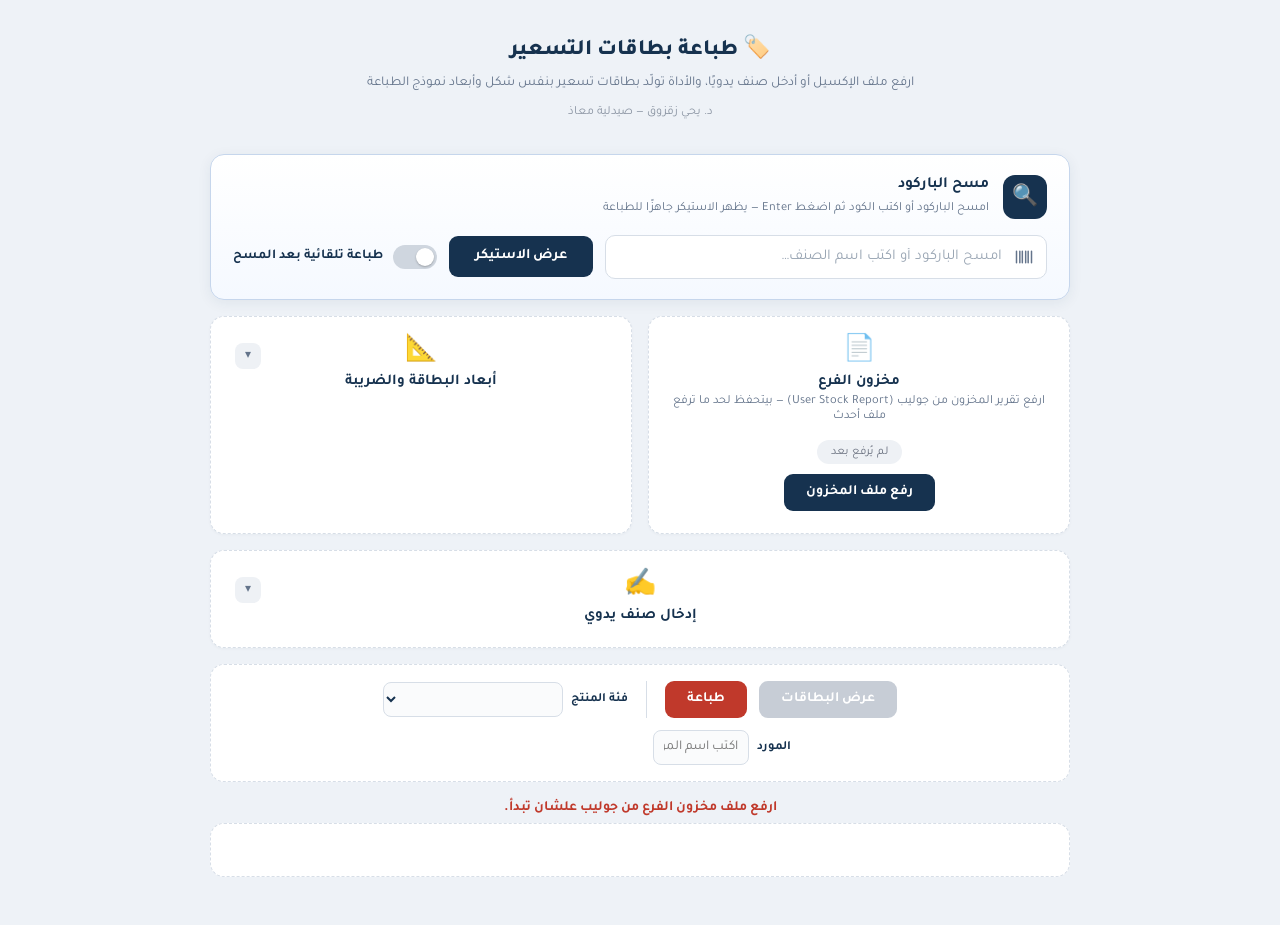
==== index.html @ 664b3bbf "Link unknown barcodes to items; search by name in scan box Juleb can hold several barcodes per produ" ====
<!DOCTYPE html>
<html lang="ar" dir="rtl">
<head>
<meta charset="UTF-8">
<title>مولد بطاقات التسعير - صيدلية معاذ</title>
<link rel="icon" type="image/svg+xml" href="favicon.svg">
<script src="assets/lib/xlsx.full.min.js"></script>
<link href="assets/fonts.css" rel="stylesheet">
<style>
  :root{
    --tag-w: 70mm;
    --tag-h: 35mm;
    --gap: 3mm;

    /* palette — plain, minimal, matches reference tool */
    --bg:#EEF2F7;
    --surface:#FFFFFF;
    --ink:#16324F;
    --ink-soft:#64748B;
    --navy:#16324F;
    --navy-dark:#0F2438;
    --border-dash:#D7DEE7;
    --pill-bg:#EEF1F5;
    --pill-text:#6B7280;
    --danger:#C0392B;
    --font:"Tajawal","Tahoma",sans-serif;
  }
  *{box-sizing:border-box;}
  body{
    font-family: var(--font);
    background:var(--bg);
    margin:0;
    padding:0;
    direction:rtl;
    color:var(--ink);
  }

  .masthead{
    text-align:center;
    padding:34px 20px 8px 20px;
  }
  .masthead h1{
    font-weight:800;
    font-size:22px;
    margin:0 0 8px 0;
    color:var(--ink);
  }
  .masthead .sub{
    font-size:13.5px;
    color:var(--ink-soft);
    margin:0 auto 10px auto;
    max-width:620px;
    line-height:1.7;
  }
  .masthead .attribution{
    font-size:12.5px;
    color:#8B95A3;
    margin:0 0 26px 0;
  }

  .wrap{
    max-width:900px;
    margin:0 auto;
    padding:0 20px 48px 20px;
  }

  .panel{
    display:grid;
    grid-template-columns:1fr 1fr;
    gap:16px;
  }
  @media (max-width:600px){
    .panel{grid-template-columns:1fr;}
  }

  .card{
    background:var(--surface);
    border:1.5px dashed var(--border-dash);
    border-radius:14px;
    padding:22px 24px;
    box-shadow:0 1px 3px rgba(22,50,79,.04);
  }
  .card-head{
    text-align:center;
    margin-bottom:16px;
  }
  .card-icon{font-size:26px; line-height:1; margin-bottom:8px;}
  .card-title{font-weight:700; font-size:15px; color:var(--ink); margin:0 0 3px 0;}
  .card-desc{font-size:12.5px; color:var(--ink-soft); margin:0;}
  .card-desc b{color:var(--ink); font-weight:700;}

  .row{
    display:flex;
    flex-wrap:wrap;
    gap:16px;
    align-items:flex-end;
    justify-content:center;
  }
  .field{display:flex;flex-direction:column;gap:5px;font-size:13px;color:var(--ink-soft);align-items:flex-start;}
  .field span{font-weight:600;color:var(--ink);font-size:12.5px;}
  .field input[type=number], .field input[type=text], .field select{
    padding:8px 10px;border:1px solid var(--border-dash);border-radius:8px;width:96px;
    font-size:13.5px;color:var(--ink);background:#FAFBFC;
  }
  .field input[type=number]:focus, .field input[type=text]:focus, .field select:focus{
    outline:none; border-color:var(--navy); box-shadow:0 0 0 3px rgba(22,50,79,.10);
  }
  label.chk{display:flex;align-items:center;gap:8px;font-size:13.5px;color:var(--ink);font-weight:600;cursor:pointer;}
  label.chk input{accent-color:var(--navy);}
  input[type=file]{
    padding:10px;border:1px solid var(--border-dash);border-radius:8px;background:#FAFBFC;font-size:13.5px;flex:1;min-width:220px;
    color:var(--ink-soft);
  }
  .pill{
    display:inline-block;
    background:var(--pill-bg);
    color:var(--pill-text);
    font-size:12px;
    padding:5px 14px;
    border-radius:999px;
  }
  .file-btn{
    display:inline-block;
    background:var(--navy);color:#fff;border:none;border-radius:9px;
    padding:10px 22px;font-size:14px;font-family:var(--font);font-weight:700;cursor:pointer;
  }
  .file-btn:hover{background:var(--navy-dark);}
  button{
    background:var(--navy);color:#fff;border:none;border-radius:9px;
    padding:10px 22px;font-size:14px;font-family:var(--font);font-weight:700;cursor:pointer;
  }
  button:hover:not(:disabled){background:var(--navy-dark);}
  button:disabled{background:#C7CDD6;cursor:not-allowed;}
  button.secondary{background:#8C97A6;}
  button.secondary:hover:not(:disabled){background:#76818F;}
  #printBtn{background:#C0392B;}
  #printBtn:hover:not(:disabled){background:#A5301F;}
  .status{font-size:14px;color:#C0392B;font-weight:700;margin-top:2px;text-align:center;}
  .status.err{color:var(--danger);}

.combo{
    position:relative;
    width:260px;
  }
  .combo input{
    width:100%;
    padding:8px 10px;
    border:1px solid var(--border-dash);
    border-radius:8px;
    font-size:13.5px;
    font-family:var(--font);
    color:var(--ink);
    background:#FAFBFC;
  }
  .combo input:focus{
    outline:none;
    border-color:var(--navy);
    box-shadow:0 0 0 3px rgba(22,50,79,.10);
  }
  .combo-list{
    position:absolute;
    top:calc(100% + 4px);
    right:0;
    left:0;
    background:#fff;
    border:1px solid var(--border-dash);
    border-radius:8px;
    box-shadow:0 6px 18px rgba(22,50,79,.16);
    max-height:260px;
    overflow-y:auto;
    z-index:60;
  }
  .combo-list .opt{
    padding:8px 12px;
    font-size:13.5px;
    color:var(--ink);
    cursor:pointer;
    border-bottom:1px solid #F1F5F9;
    white-space:nowrap;
    overflow:hidden;
    text-overflow:ellipsis;
  }
  .combo-list .opt:last-child{border-bottom:none;}
  .combo-list .opt:hover,
  .combo-list .opt.hl{background:var(--pill-bg);}
  .combo-list .opt small{color:var(--ink-soft); font-size:12px;}
  .combo-list .empty{
    padding:10px 12px;
    color:var(--ink-soft);
    font-size:13px;
  }

  .toolbar{
    display:flex;gap:12px;flex-wrap:wrap;justify-content:center;
    align-items:center;
    background:var(--surface);
    border:1.5px dashed var(--border-dash);
    border-radius:14px;
    padding:16px 20px;
  }
  .field.inline{flex-direction:row;align-items:center;gap:8px;}
  .field.inline select{width:180px;}
  .field.inline > span{white-space:nowrap;}
  .divider{width:1px;align-self:stretch;background:var(--border-dash);margin:0 6px;}

  /* ---- collapsible card ---- */
  details.card > summary.card-head{
    position:relative;
    display:block;
    text-align:center;
    margin-bottom:0;
    cursor:pointer;
    list-style:none;
    user-select:none;
  }
  details.card > summary.card-head::-webkit-details-marker{display:none;}
  details.card > summary.card-head .card-icon{
    margin:0 auto 8px auto;
    transition:margin .15s ease;
  }
  details.card > summary.card-head .card-title{margin:0;}
  details.card > summary.card-head .chev{
    position:absolute;
    inset-inline-end:0;
    top:4px;
    width:26px;height:26px;
    display:flex;align-items:center;justify-content:center;
    border-radius:8px;
    background:var(--pill-bg);
    color:var(--ink-soft);
    font-size:12px;
    line-height:1;
    transition:transform .2s ease, background .2s ease;
  }
  details.card > summary.card-head:hover .chev{background:#E2E8F0;}
  details.card[open] > summary.card-head{margin-bottom:16px;}
  details.card[open] > summary.card-head .chev{transform:rotate(180deg);}

  /* ---- professional barcode scanner card ---- */
  .scan-card{
    background:linear-gradient(180deg,#FFFFFF 0%,#F5F9FF 100%);
    border:1.5px solid #C6D6EC;
    box-shadow:0 3px 14px rgba(22,50,79,.07);
    padding:20px 22px;
  }
  .scan-head{display:flex;align-items:center;gap:14px;margin-bottom:16px;}
  .scan-head .scan-icon{
    width:44px;height:44px;flex:0 0 auto;
    border-radius:12px;
    background:var(--navy);
    color:#fff;
    display:flex;align-items:center;justify-content:center;
    font-size:21px;
  }
  .scan-head .card-title{margin:0 0 3px 0;font-size:15.5px;}
  .scan-head .card-desc{margin:0;text-align:right;font-size:12.5px;line-height:1.6;}
  .scan-row{display:flex;flex-wrap:wrap;gap:12px;align-items:center;}
  /* ربط باركود مش موجود في ملف المخزون بصنف */
  .link-panel{margin-top:14px;padding:14px;border:1.5px dashed #E0B15A;border-radius:10px;background:#FFFBF2;}
  .link-panel .link-msg{margin:0 0 10px;font-size:13px;color:#7A4B00;line-height:1.7;}
  .link-panel input{width:100%;padding:10px 12px;border:1.5px solid #E0C48F;border-radius:8px;font:600 14px var(--font);background:#fff;}
  .link-results{margin-top:8px;max-height:260px;overflow:auto;display:flex;flex-direction:column;gap:4px;}
  .link-results .lr{display:flex;justify-content:space-between;gap:10px;align-items:center;text-align:right;
    padding:8px 10px;border:1px solid #EADBBE;border-radius:8px;background:#fff;cursor:pointer;font:13px var(--font);color:var(--ink);}
  .link-results .lr:hover,.link-results .lr.hl{border-color:var(--navy);background:#F2F6FC;}
  .link-results .lr small{color:var(--ink-soft);white-space:nowrap;direction:ltr;}
  .link-results .empty{font-size:12.5px;color:var(--ink-soft);padding:6px 2px;}
  .scan-input-wrap{position:relative;flex:1 1 320px;min-width:240px;display:flex;align-items:center;}
  .scan-input-wrap .scan-ic{
    position:absolute;right:13px;display:flex;align-items:center;
    color:var(--ink-soft);pointer-events:none;
  }
  .scan-input-wrap input{
    width:100%;
    padding:12px 44px 12px 14px;
    border:1.5px solid var(--border-dash);
    border-radius:10px;
    font-size:15px;
    font-family:var(--font);
    font-weight:600;
    color:var(--ink);
    background:#fff;
  }
  .scan-input-wrap input::placeholder{font-weight:400;color:#9AA6B4;}
  .scan-input-wrap input:focus{
    outline:none;
    border-color:var(--navy);
    box-shadow:0 0 0 3px rgba(22,50,79,.12);
  }
  #scanBtn{padding:12px 26px;font-size:14.5px;}

  /* ---- toggle switch ---- */
  .switch{
    display:flex;align-items:center;gap:10px;
    cursor:pointer;font-size:13.5px;font-weight:600;color:var(--ink);
    user-select:none;
  }
  .switch input{position:absolute;opacity:0;width:0;height:0;}
  .switch-track{
    position:relative;flex:0 0 auto;
    width:44px;height:24px;border-radius:999px;
    background:#CFD6DF;transition:background .2s ease;
  }
  .switch-dot{
    position:absolute;top:3px;right:3px;
    width:18px;height:18px;border-radius:50%;
    background:#fff;box-shadow:0 1px 2px rgba(0,0,0,.25);
    transition:transform .2s ease;
  }
  .switch input:checked + .switch-track{background:var(--navy);}
  .switch input:checked + .switch-track .switch-dot{transform:translateX(-20px);}
  .switch input:focus-visible + .switch-track{box-shadow:0 0 0 3px rgba(22,50,79,.18);}

  .preview-tray{
    margin-top:6px;
    padding:26px 18px;
    background:var(--surface);
    border:1.5px dashed var(--border-dash);
    border-radius:14px;
  }

  .select-bar{
    display:flex;
    gap:10px;
    align-items:center;
    justify-content:center;
    flex-wrap:wrap;
    margin-bottom:16px;
  }
  .select-bar .pill{font-size:12px; font-weight:700;}

  .tag .select-box{
    position:absolute;
    top:1mm;
    left:1mm;
    width:14px;
    height:14px;
    accent-color:var(--navy);
    cursor:pointer;
    z-index:5;
  }
  /* زر الضريبة لكل صنف — يظهر في المعاينة بس، مش في الطباعة */
  .tag .vat-toggle{
    position:absolute;
    bottom:1mm;
    left:1mm;
    padding:1px 5px;
    font:700 9px/1.4 Tahoma, sans-serif;
    border-radius:4px;
    border:1px solid var(--navy);
    background:var(--navy);
    color:#fff;
    cursor:pointer;
    z-index:5;
    text-decoration:none;
  }
  .tag .vat-toggle.off{
    background:#fff;
    color:#b45309;
    border-color:#b45309;
  }
  .tag .quick-print{
    position:absolute;
    top:1mm;
    right:1mm;
    width:18px;
    height:18px;
    padding:0;
    font-size:10px;
    line-height:1;
    border-radius:4px;
    background:var(--navy);
    color:#fff;
    border:none;
    cursor:pointer;
    display:flex;
    align-items:center;
    justify-content:center;
    z-index:5;
  }
  .tag .quick-print:hover{background:var(--navy-dark);}

  #sheet{
    display:flex;
    flex-wrap:wrap;
    gap: var(--gap);
    justify-content:center;
    margin:0 auto;
  }

  #sheet.receipt-mode{
    flex-direction:column;
    align-items:center;
  }

  .tag{
    width:var(--tag-w);
    height:var(--tag-h);
    background:#fff;
    border-radius:2px;
    box-shadow:0 1px 3px rgba(22,50,79,.15), 0 0 0 1px rgba(22,50,79,.06);
    display:flex;
    flex-direction:column;
    align-items:var(--tag-align-items, center);
    justify-content:center;
    text-align:var(--tag-align, center);
    padding:2mm;
    overflow:hidden;
    position:relative;
    font-size: var(--tag-font-size, 13px);
    font-weight: var(--tag-bold, bold);
    text-decoration: var(--tag-underline, none);
    font-family: var(--tag-font-family, "Tahoma");
  }
  .tag .name{
    font-family:var(--font);
    font-size:0.96em;
    line-height:1.25;
    max-height:2.6em;
    overflow:hidden;
    color:#111;
  }
  .tag .code{
    font-size:0.83em;
    color:#222;
    margin-top:1mm;
  }
  .tag .price{
    font-size:1.6em;
    margin-top:1.2mm;
    letter-spacing:.5px;
    color:#000;
    text-decoration:underline;
  }
  .tag .price .cur{font-size:0.68em;font-weight:700;margin-left:3px;margin-right:4px;}
  .tag .taxnote{
    font-size:0.67em;
    color:#333;
    margin-top:1mm;
  }
  .tag .serial{
    position:absolute;
    bottom:1.2mm;
    right:2mm;
    font-size:0.67em;
    color:#333;
  }

  @media print{
    body{background:#fff;padding:0;margin:0;}
    .masthead, .panel, .no-print{display:none !important;}
    .select-bar, .tag .select-box, .tag .quick-print, .tag .vat-toggle{display:none !important;}
    .tag.unselected{display:none !important;}
    .wrap{padding:0; max-width:none;}
    .preview-tray{background:none;border:none;padding:0;border-radius:0;margin:0;}
    #sheet{gap:0mm; max-width:none;}
    #sheet.receipt-mode{display:block;}
    .tag{page-break-inside:avoid; box-shadow:none;}
    #sheet.receipt-mode .tag{
      page-break-after: always;
      break-after: page;
      margin:0 auto;
      /* أقل من مقاس الصفحة بربع مليمتر: كروم بيقرّب مقاس الصفحة لتحت شوية */
      height: calc(var(--tag-h) - 0.25mm);
    }
    #sheet.receipt-mode .tag:last-child{
      page-break-after: auto;
    }
    /* آخر بطاقة ظاهرة فعلًا (مش بس آخر واحدة في القائمة) — عشان ميطلعش استيكر فاضي */
    #sheet.receipt-mode .tag.print-last{
      page-break-after: auto;
      break-after: auto;
    }
    @page{margin:5mm;}
  }
</style>
</head>
<body>

<header class="masthead no-print">
  <h1>🏷️ طباعة بطاقات التسعير</h1>
  <p class="sub">ارفع ملف الإكسيل أو أدخل صنف يدويًا، والأداة تولّد بطاقات تسعير بنفس شكل وأبعاد نموذج الطباعة</p>
  <p class="attribution">د. يحي زقزوق — صيدلية معاذ</p>
</header>

<div class="wrap">
<div class="panel no-print">

  <div class="card scan-card" style="grid-column:1 / -1;">
    <div class="scan-head">
      <div class="scan-icon">🔍</div>
      <div>
        <p class="card-title">مسح الباركود</p>
        <p class="card-desc">امسح الباركود أو اكتب الكود ثم اضغط Enter — يظهر الاستيكر جاهزًا للطباعة</p>
      </div>
    </div>
    <div class="scan-row">
      <div class="scan-input-wrap">
        <span class="scan-ic" aria-hidden="true">
          <svg width="20" height="20" viewBox="0 0 24 24" fill="none" stroke="currentColor" stroke-width="1.8" stroke-linecap="round"><path d="M3 5v14M7 5v14M10 5v14M14 5v14M17 5v14M21 5v14"/></svg>
        </span>
        <input type="text" id="barcodeSearch" placeholder="امسح الباركود أو اكتب اسم الصنف…" autocomplete="off">
      </div>
      <button type="button" id="scanBtn">عرض الاستيكر</button>
      <label class="switch">
        <input type="checkbox" id="autoPrint">
        <span class="switch-track"><span class="switch-dot"></span></span>
        <span class="switch-label">طباعة تلقائية بعد المسح</span>
      </label>
    </div>
    <div class="link-panel" id="linkPanel" hidden>
      <p class="link-msg" id="linkMsg"></p>
      <input type="text" id="linkSearch" placeholder="اكتب اسم الصنف أو الكود…" autocomplete="off">
      <div class="link-results" id="linkResults"></div>
    </div>
  </div>

  <div class="card">
    <div class="card-head">
      <div class="card-icon">📄</div>
      <p class="card-title">مخزون الفرع</p>
      <p class="card-desc">ارفع تقرير المخزون من جوليب (User Stock Report) — بيتحفظ لحد ما ترفع ملف أحدث</p>
    </div>
    <div style="display:flex;flex-direction:column;align-items:center;gap:10px;">
      <span class="pill" id="fileStatusPill">لم يُرفع بعد</span>
      <label for="fileInput" class="file-btn">رفع ملف المخزون</label>
      <input type="file" id="fileInput" accept=".xlsx,.xls,.csv" style="display:none;">
    </div>
  </div>

  <details class="card">
    <summary class="card-head">
      <div class="card-icon">📐</div>
      <p class="card-title">أبعاد البطاقة والضريبة</p>
      <span class="chev">▾</span>
    </summary>
    <div class="row">
      <div class="field">
        <span>عرض البطاقة (مم)</span>
        <input type="number" id="tagW" value="70" min="20" max="200">
      </div>
      <div class="field">
        <span>ارتفاع البطاقة (مم)</span>
        <input type="number" id="tagH" value="35" min="15" max="150">
      </div>
      <div class="field">
        <span>المسافة بين البطاقات (مم)</span>
        <input type="number" id="tagGap" value="3" min="0" max="20">
      </div>
      <div class="field">
        <span>نسبة الضريبة %</span>
        <input type="number" id="vatRate" value="15" min="0" max="100">
      </div>
      <div class="field">
        <label class="chk"><input type="checkbox" id="vatIncluded"> الافتراضي: بدون ضريبة (وأحدد بنفسي اللي عليه ضريبة)</label>
      </div>
      <div class="field">
        <span>نوع الخط</span>
        <select id="fontFamily">
          <option value="Tahoma" selected>Tahoma</option>
          <option value="Tajawal">Tajawal</option>
          <option value="Cairo">Cairo</option>
          <option value="Almarai">Almarai</option>
          <option value="Segoe UI">Segoe UI</option>
          <option value="Arial">Arial</option>
          <option value="Times New Roman">Times New Roman</option>
        </select>
      </div>
      <div class="field">
        <span>حجم الخط</span>
        <select id="fontSize">
          <option value="9">9</option>
          <option value="10">10</option>
          <option value="11">11</option>
          <option value="13" selected>13</option>
          <option value="14">14</option>
          <option value="15">15</option>
          <option value="16">16</option>
          <option value="18">18</option>
          <option value="20">20</option>
          <option value="22">22</option>
        </select>
      </div>
      <div class="field">
        <span>نمط الخط</span>
        <div style="display:flex;gap:12px;align-items:center;padding-top:2px;">
          <label class="chk"><input type="checkbox" id="fontBold" checked> غامق</label>
          <label class="chk"><input type="checkbox" id="fontUnderline"> تحته خط</label>
        </div>
      </div>
      <div class="field">
        <span>محاذاة النص</span>
        <select id="fontAlign">
          <option value="center" selected>وسط</option>
          <option value="right">يمين</option>
          <option value="left">يسار</option>
        </select>
      </div>
    </div>
  </details>

  <details class="card" style="grid-column:1 / -1;">
    <summary class="card-head">
      <div class="card-icon">✍️</div>
      <p class="card-title">إدخال صنف يدوي</p>
      <span class="chev">▾</span>
    </summary>
    <div class="row">
      <div class="field">
        <span>الكود</span>
        <input type="text" id="manCode" style="width:120px;" placeholder="00012959">
      </div>
      <div class="field">
        <span>اسم الصنف</span>
        <input type="text" id="manName" style="width:220px;" placeholder="مثال: سيريلاك قمح وعسل 1 كجم">
      </div>
      <div class="field">
        <span>السعر النهائي (شامل الضريبة)</span>
        <input type="number" id="manPrice" step="0.01" style="width:110px;" placeholder="70.26">
      </div>
      <button id="addManualBtn" type="button">إضافة للطباعة</button>
      <button id="clearAllBtn" type="button" class="secondary">امسح الأصناف اليدوية</button>
    </div>
  </details>

  <div class="toolbar" style="grid-column:1 / -1;">
    <button id="renderBtn" disabled>عرض البطاقات</button>
    <button id="printBtn" class="secondary" disabled>طباعة</button>
    <span class="divider"></span>
    <div class="field inline">
      <span>فئة المنتج</span>
      <select id="catFilter"></select>
    </div>
    <div class="field inline">
      <span>المورد</span>
      <div class="combo" id="supCombo">
        <input type="text" id="supSearch" placeholder="اكتب اسم المورد…" autocomplete="off">
        <div class="combo-list" id="supList" hidden></div>
      </div>
    </div>
  </div>
  <div class="status" id="status" style="grid-column:1 / -1;">لم يتم رفع ملف بعد.</div>
</div>

<div class="preview-tray">
  <div class="select-bar no-print" id="selectBar" style="display:none;">
    <button type="button" id="selectAllBtn">تحديد الكل</button>
    <button type="button" id="selectNoneBtn" class="secondary">إلغاء التحديد</button>
    <span class="pill" id="selectedCount">0 / 0</span>
  </div>
  <div id="sheet"></div>
</div>
</div>

<script>
const fileInput = document.getElementById('fileInput');
const renderBtn = document.getElementById('renderBtn');
const printBtn  = document.getElementById('printBtn');
const statusEl  = document.getElementById('status');
const sheetEl   = document.getElementById('sheet');
const tagW = document.getElementById('tagW');
const tagH = document.getElementById('tagH');
const tagGap = document.getElementById('tagGap');
const vatRate = document.getElementById('vatRate');
const vatIncluded = document.getElementById('vatIncluded');
const fontSizeSel = document.getElementById('fontSize');
const fontFamilySel = document.getElementById('fontFamily');
const fontBold = document.getElementById('fontBold');
const fontUnderline = document.getElementById('fontUnderline');
const fontAlign = document.getElementById('fontAlign');
const manName = document.getElementById('manName');
const manCode = document.getElementById('manCode');
const manPrice = document.getElementById('manPrice');
const addManualBtn = document.getElementById('addManualBtn');
const clearAllBtn = document.getElementById('clearAllBtn');
const fileStatusPill = document.getElementById('fileStatusPill');
const selectBar = document.getElementById('selectBar');
const selectAllBtn = document.getElementById('selectAllBtn');
const selectNoneBtn = document.getElementById('selectNoneBtn');
const selectedCount = document.getElementById('selectedCount');
const catFilter = document.getElementById('catFilter');
const barcodeSearch = document.getElementById('barcodeSearch');
const scanBtn = document.getElementById('scanBtn');
const autoPrintChk = document.getElementById('autoPrint');
const supSearch = document.getElementById('supSearch');
const supList = document.getElementById('supList');
const pageStyleTag = document.createElement('style');
document.head.appendChild(pageStyleTag);

let rows = [];
let suppliers = [];
let supplierSel = '';
let supHl = -1;
let scanMode = { active:false, term:'' };
let manualView = false;

// strip leading zeros so "00012959" matches "12959"
function normCode(v){ return String(v||'').replace(/\s+/g,'').replace(/^0+/,''); }

// باركود الأدوية (GS1) بيكون شكله 01 + GTIN من 14 رقم + بيانات التشغيلة/الصلاحية،
// زي "010628512800205910um". الباركود الخطي على نفس العلبة = 6285128002059.
// بنطلع رقم المنتج (GTIN) من الاتنين ونقارن بيه.
function gtinKey(v){
  const s = String(v||'').replace(/[\s\x1d]+/g,'');
  const m = s.match(/^(?:\][a-zA-Z]\d)?01(\d{14})/);   // ]d2 = بادئة بعض أجهزة المسح
  const digits = m ? m[1] : (/^\d+$/.test(s) ? s : '');
  return digits.replace(/^0+/,'');
}

// ---------- باركودات مربوطة يدويًا ----------
// جوليب ممكن يسجل للصنف أكتر من باركود، وتقرير المخزون بيطلّع الأساسي بس.
// الباركود اللي مش في الملف تربطه بالصنف مرة، ويتحفظ هنا: { مفتاح الباركود: كود الصنف }
const LINKS_KEY = 'priceTagBarcodeLinks';
let barcodeLinks = {};
try{ barcodeLinks = JSON.parse(localStorage.getItem(LINKS_KEY) || '{}') || {}; }catch(err){ barcodeLinks = {}; }
function linkKey(v){ return gtinKey(v) || String(v||'').replace(/\s+/g,''); }
function saveLink(scanned, code){
  barcodeLinks[linkKey(scanned)] = normCode(code);
  try{ localStorage.setItem(LINKS_KEY, JSON.stringify(barcodeLinks)); }catch(err){}
}

// توحيد الحروف العربية للبحث بالاسم (أ/إ/آ = ا، ة = ه، ى = ي)
function normAr(v){
  return String(v||'').toLowerCase()
    .replace(/[ًٌٍَُِّْـ]/g,'').replace(/[أإآ]/g,'ا').replace(/ة/g,'ه').replace(/ى/g,'ي')
    .replace(/\s+/g,' ').trim();
}
function isCodeLike(t){ return /^[\d\s\x1d\]a-zA-Z]+$/.test(t) && /\d{4,}/.test(t); }
function nameMatches(r, words){
  const n = r._n || (r._n = normAr(r.name));
  return words.every(w => n.includes(w));
}

function matchesScan(r){
  const t = scanMode.term;
  if(!t) return true;
  if(!isCodeLike(t)){
    // بحث بالاسم: كل الكلمات لازم تكون موجودة في اسم الصنف
    return nameMatches(r, normAr(t).split(' ').filter(Boolean));
  }
  const bc = String(r.barcode||'').trim();
  const cd = String(r.code||'').trim();
  if(bc === t || cd === t) return true;
  if(cd && normCode(cd) === normCode(t)) return true;
  const tk = gtinKey(t);
  if(tk && tk.length >= 8 && r._gtin === tk) return true;
  const linked = barcodeLinks[linkKey(t)];
  return !!(linked && cd && normCode(cd) === linked);
}

function clearScanView(){
  scanMode = { active:false, term:'' };
  sheetEl.innerHTML = '';
  selectBar.style.display = 'none';
  printBtn.disabled = true;
}

function runScan(){
  const t = barcodeSearch.value.trim();
  if(!t){ clearScanView(); return; }
  scanMode = { active:true, term:t };
  manualView = false;
  hideLinkPanel();
  render();
  const found = sheetEl.querySelectorAll('.tag').length;
  // الطباعة التلقائية لما يطلع صنف واحد بس (البحث بالاسم ممكن يطلّع كذا صنف)
  if(found === 1 && autoPrintChk.checked){
    requestAnimationFrame(()=>requestAnimationFrame(()=>{
      window.print();
      setTimeout(()=>{ barcodeSearch.value=''; barcodeSearch.focus(); }, 120);
    }));
  }else if(found === 0){
    if(rows.length && isCodeLike(t)) showLinkPanel(t);
    else barcodeSearch.select();
  }
}

// ---------- لوحة الربط: تظهر لما الباركود مش موجود ----------
const linkPanel = document.getElementById('linkPanel');
const linkMsg = document.getElementById('linkMsg');
const linkSearch = document.getElementById('linkSearch');
const linkResults = document.getElementById('linkResults');
let linkTerm = '';
let linkHl = -1;

function showLinkPanel(scanned){
  linkTerm = scanned;
  linkMsg.innerHTML = `الباركود <b dir="ltr">${escapeHtml(scanned)}</b> مش موجود في ملف المخزون (ممكن يكون باركود إضافي في جوليب). دوّر على الصنف واختاره، والباركود هيتربط بيه من هنا ورايح.`;
  linkSearch.value = '';
  linkResults.innerHTML = '';
  linkPanel.hidden = false;
  linkSearch.focus();
}
function hideLinkPanel(){
  linkPanel.hidden = true;
  linkTerm = '';
}
function renderLinkResults(){
  const q = linkSearch.value.trim();
  linkHl = -1;
  if(!q){ linkResults.innerHTML = ''; return; }
  const words = normAr(q).split(' ').filter(Boolean);
  const qc = normCode(q);
  const hits = [];
  for(const r of rows){
    if(r.manual || !r.code) continue;
    if(nameMatches(r, words) || (qc.length >= 3 && normCode(r.code).includes(qc))) hits.push(r);
    if(hits.length >= 30) break;
  }
  linkResults.innerHTML = hits.length
    ? hits.map((r,i) => `<div class="lr" data-i="${i}"><span>${escapeHtml(r.name)}</span><small>${escapeHtml(r.code)} · ${fmtPrice(r.price)}</small></div>`).join('')
    : '<div class="empty">مفيش صنف بالاسم ده</div>';
  linkResults._hits = hits;
}
function pickLink(r){
  const scanned = linkTerm;
  saveLink(scanned, r.code);
  hideLinkPanel();
  barcodeSearch.value = scanned;
  runScan();
  statusEl.className = 'status';
  statusEl.textContent = `تم ربط الباركود ${scanned} بـ «${r.name}». المرة الجاية هيطلع على طول.`;
}
linkSearch.addEventListener('input', renderLinkResults);
linkSearch.addEventListener('keydown', (e)=>{
  const items = [...linkResults.querySelectorAll('.lr')];
  if(e.key === 'ArrowDown' || e.key === 'ArrowUp'){
    if(!items.length) return;
    e.preventDefault();
    linkHl = (linkHl + (e.key === 'ArrowDown' ? 1 : -1) + items.length) % items.length;
    items.forEach((el,i) => el.classList.toggle('hl', i === linkHl));
    items[linkHl].scrollIntoView({block:'nearest'});
  }else if(e.key === 'Enter'){
    e.preventDefault();
    const hits = linkResults._hits || [];
    const r = hits[linkHl >= 0 ? linkHl : (hits.length === 1 ? 0 : -1)];
    if(r) pickLink(r);
  }else if(e.key === 'Escape'){
    hideLinkPanel();
    barcodeSearch.focus();
  }
});
linkResults.addEventListener('click', (e)=>{
  const el = e.target.closest('.lr');
  if(!el) return;
  const r = (linkResults._hits || [])[+el.dataset.i];
  if(r) pickLink(r);
});

// قائمة الفئات تتبني من عمود Category في ملف المخزون المرفوع
function populateCategories(){
  const cats = [];
  for(const r of rows){
    const c = categoryOf(r);
    if(c && !cats.includes(c)) cats.push(c);
  }
  cats.sort((a,b)=>a.localeCompare(b,'ar'));
  catFilter.innerHTML = '<option value="">كل الفئات</option>' + cats.map(c =>
    `<option value="${escapeHtml(c)}">${escapeHtml(c)}</option>`
  ).join('');
}

function categoryOf(r){
  return String(r.category||'').trim();
}

function filteredRows(){
  if(scanMode.active) return rows.filter(matchesScan);
  if(manualView) return rows.filter(r => r.manual);
  const cat = catFilter.value;
  const sup = supplierSel;
  return rows.filter(r =>
    (!cat || categoryOf(r) === cat) &&
    (!sup || String(r.supplier||'').trim() === sup)
  );
}

// Flexible header matching: strip spaces/diacritics-ish and compare (case-insensitive)
function normalize(h){
  return String(h||'').toLowerCase().replace(/\s+/g,'').replace(/[ًٌٍَُِّْـ]/g,'').trim();
}

const HEADER_MAP = {
  code: ['صنف','كودالصنف','كود','مرجعداخلي','مرجع','productref','referencecode'],
  barcode: ['productbarcode','باركود','الباركود'],
  name: ['أسمالصنف','اسمالصنف','اسمالمنتج','أسمالمنتج','الاسم','productname','arabicname','product'],
  qty:  ['كمية','الكمية','qty','quantity'],
  unit: ['وحدات','الوحدة','وحدة'],
  price:['س.بيع','سعربيع','سعرالبيع','سعر','salesprice','saleprice'],
  supplier:['supplier','المورد','الوردية'],
  category:['category','الفئة','القسم'],
  branch:['branch','الفرع']
};

// Product Ref comes without leading "000" in the file; ensure it starts with 000
function fixRef(c){
  const s = String(c||'').trim();
  if(!s) return '';
  return s.startsWith('000') ? s : '000' + s;
}

function mapRow(rawRow, headerIndex){
  const out = {};
  for(const key in HEADER_MAP){
    const idx = headerIndex[key];
    out[key] = (idx !== undefined) ? rawRow[idx] : '';
  }
  return out;
}

// Exact header matches first, then loose matches — never reuse a column already taken
function matchHeaders(row){
  const headers = (row||[]).map(normalize);
  const found = {};
  const taken = new Set();
  for(const key in HEADER_MAP){
    const cands = HEADER_MAP[key].map(normalize);
    let i = headers.findIndex(h => cands.includes(h));
    if(i !== -1){ found[key] = i; taken.add(i); }
  }
  for(const key in HEADER_MAP){
    if(found[key] !== undefined) continue;
    const cands = HEADER_MAP[key].map(normalize);
    let i = headers.findIndex((h, idx) => !taken.has(idx) && h && cands.some(c => h.includes(c) || c.includes(h)));
    if(i !== -1){ found[key] = i; taken.add(i); }
  }
  return found;
}

// Reports have title/filter rows above the real headers — scan for the best header row
function findHeaderRow(aoa){
  const limit = Math.min(aoa.length, 40);
  let best = { idx: -1, score: 0, map: {} };
  for(let i=0; i<limit; i++){
    const map = matchHeaders(aoa[i]);
    const score = Object.keys(map).length;
    if(score > best.score){ best = { idx: i, score, map }; }
  }
  return best;
}

fileInput.addEventListener('change', (e)=>{
  const file = e.target.files[0];
  if(!file) return;
  fileStatusPill.textContent = file.name;
  statusEl.className = 'status';
  statusEl.textContent = 'جاري القراءة...';
  const reader = new FileReader();
  reader.onload = (ev)=>{
    try{
      const data = new Uint8Array(ev.target.result);
      const wb = XLSX.read(data, {type:'array'});
      const wsName = wb.SheetNames[0];
      const ws = wb.Sheets[wsName];
      const aoa = XLSX.utils.sheet_to_json(ws, {header:1, raw:true, defval:''});
      if(!aoa.length){ throw new Error('الملف فارغ'); }

      const hdr = findHeaderRow(aoa);
      if(hdr.idx === -1 || hdr.map.name === undefined || hdr.map.price === undefined){
        throw new Error('لم يتم العثور على أعمدة الاسم والسعر في الملف. تأكد من أسماء الأعمدة في صف العناوين.');
      }

      const loaded = aoa.slice(hdr.idx + 1)
        .map(r => mapRow(r, hdr.map))
        .filter(r => String(r.name||'').trim() !== '')
        .map(r => {
          r.code = fixRef(r.code);
          r.barcode = String(r.barcode||'').trim();
          r.price = (typeof r.price === 'number') ? r.price : (parseFloat(String(r.price).replace(/[^\d.\-]/g,'')) || 0);
          return r;
        });

      // بيانات الملف: تاريخ التقرير (Report Time) واسم الفرع
      let reportTime = '';
      for(let i = 0; i < hdr.idx; i++){
        const m = String((aoa[i]||[]).join(' ')).match(/Report\s*Time\s*:\s*(.+)/i);
        if(m){ reportTime = m[1].trim(); break; }
      }
      const branch = String((loaded.find(r => String(r.branch||'').trim()) || {}).branch || '').trim();
      const meta = { file: file.name, reportTime, branch, savedAt: new Date().toISOString() };

      applyStock(loaded, meta);
      saveStock(loaded, meta);
    }catch(err){
      statusEl.className = 'status err';
      statusEl.textContent = 'خطأ في قراءة الملف: ' + err.message;
    }
    fileInput.value = '';   // يسمح برفع نفس الملف تاني بعد تعديله
  };
  reader.readAsArrayBuffer(file);
});

// ---------- مخزون الفرع: بيتحفظ في المتصفح بعد الرفع، فلما تفتح الأداة تاني تلاقيه ----------
const STOCK_KEY = 'priceTagStock';

function stockSummary(meta){
  const parts = [];
  if(meta.branch) parts.push(meta.branch);
  if(meta.reportTime) parts.push('تقرير ' + meta.reportTime);
  return parts.join(' — ');
}

function applyStock(list, meta){
  rows = list;
  rows.forEach(r => { r._gtin = gtinKey(r.barcode); });
  manualView = false;
  populateSuppliers();
  populateCategories();
  sheetEl.innerHTML = '';
  selectBar.style.display = 'none';
  printBtn.disabled = true;
  renderBtn.disabled = rows.length === 0;
  const withBarcode = rows.filter(r => r.barcode).length;
  const info = stockSummary(meta);
  statusEl.className = 'status';
  statusEl.textContent = `مخزون الفرع جاهز: ${rows.length} صنف (${withBarcode} بباركود)${info ? ' — ' + info : ''}. امسح الباركود أو اختر فلتر.`;
  fileStatusPill.textContent = meta.file || 'مخزون الفرع';
  barcodeSearch.focus();
}

function saveStock(list, meta){
  try{
    const compact = list.map(r => [r.code, r.barcode, r.name, r.price, categoryOf(r), String(r.supplier||'').trim()]);
    localStorage.setItem(STOCK_KEY, JSON.stringify({ meta, rows: compact }));
  }catch(err){
    // المساحة مش كفاية أو التخزين مقفول: الأداة شغالة عادي بس هتحتاج رفع الملف كل مرة
  }
}

function loadSavedStock(){
  try{
    const saved = JSON.parse(localStorage.getItem(STOCK_KEY) || 'null');
    if(!saved || !Array.isArray(saved.rows) || !saved.rows.length) return false;
    const list = saved.rows.map(a => ({
      code: a[0] || '', barcode: a[1] || '', name: a[2] || '', price: a[3],
      category: a[4] || '', supplier: a[5] || ''
    }));
    applyStock(list, saved.meta || {});
    return true;
  }catch(err){ return false; }
}

function clearSavedStock(){
  try{ localStorage.removeItem(STOCK_KEY); }catch(err){}
}

function populateSuppliers(){
  const seen = [];
  for(const r of rows){
    const s = String(r.supplier||'').trim();
    if(s && !seen.includes(s)) seen.push(s);
  }
  seen.sort((a,b)=>a.localeCompare(b,'ar'));
  suppliers = seen;
  supplierSel = '';
  scanMode = { active:false, term:'' };
  barcodeSearch.value = '';
  supSearch.value = '';
  supList.innerHTML = '';
  supList.hidden = true;
  // ملف مخزون الفرع مفيهوش عمود مورد: نخفي الفلتر بدل ما يظهر فاضي
  const supField = document.getElementById('supCombo').closest('.field');
  if(supField) supField.style.display = suppliers.length ? '' : 'none';
}

function supplierCountOf(name){
  let n = 0;
  for(const r of rows) if(String(r.supplier||'').trim() === name) n++;
  return n;
}

function supMatches(){
  const q = supSearch.value.trim().toLowerCase();
  const hits = [];
  for(const s of suppliers){
    if(!q || s.toLowerCase().includes(q)) hits.push(s);
    if(hits.length >= 60) break;
  }
  return hits;
}

function renderSupList(){
  const hits = supMatches();
  supHl = -1;
  if(!hits.length){
    supList.innerHTML = `<div class="empty">لا يوجد مورد بهذا الاسم</div>`;
    supList.hidden = false;
    return;
  }
  let html = '';
  if(!supSearch.value.trim()) html += `<div class="opt" data-val="">كل الموردين</div>`;
  for(const s of hits){
    html += `<div class="opt" data-val="${escapeHtml(s)}">${escapeHtml(s)} <small>(${supplierCountOf(s)})</small></div>`;
  }
  supList.innerHTML = html;
  supList.hidden = false;
}

function setSupplier(name){
  supplierSel = name;
  supSearch.value = name === '' ? '' : name;
  supList.hidden = true;
  scanMode = { active:false, term:'' };
  manualView = false;
  barcodeSearch.value = '';
  if(rows.length) render();
}

supSearch.addEventListener('focus', ()=>{ if(suppliers.length) renderSupList(); });
supSearch.addEventListener('input', ()=>{ if(suppliers.length) renderSupList(); });
supSearch.addEventListener('keydown', (e)=>{
  const opts = [...supList.querySelectorAll('.opt')];
  if(e.key === 'ArrowDown' || e.key === 'ArrowUp'){
    if(supList.hidden) { renderSupList(); return; }
    e.preventDefault();
    supHl = (supHl + (e.key === 'ArrowDown' ? 1 : -1) + opts.length) % Math.max(opts.length,1);
    opts.forEach((o,i)=>o.classList.toggle('hl', i === supHl));
    if(opts[supHl]) opts[supHl].scrollIntoView({block:'nearest'});
  }else if(e.key === 'Enter'){
    if(!supList.hidden && supHl >= 0 && opts[supHl]){
      e.preventDefault();
      setSupplier(opts[supHl].dataset.val);
    }
  }else if(e.key === 'Escape'){
    supList.hidden = true;
  }
});
supList.addEventListener('mousedown', (e)=>{
  const opt = e.target.closest('.opt');
  if(!opt) return;
  e.preventDefault();
  setSupplier(opt.dataset.val);
});
document.addEventListener('click', (e)=>{
  if(!e.target.closest('#supCombo')) supList.hidden = true;
});

function fmtPrice(v){
  const n = parseFloat(v);
  if(isNaN(n)) return '0.00';
  return n.toFixed(2);
}

// ---------- الضريبة لكل صنف ----------
// الإكسيل بيطلع من جوليب من غير ضريبة، ومفيهوش علامة توضح الصنف عليه ضريبة ولا لأ.
// الإعداد العام (خانة "شامل الضريبة أصلاً") هو الافتراضي، وزر الضريبة على كل بطاقة
// بيغيّر الصنف ده بس، والاختيار بيتحفظ بالكود فيفضل كده في كل مرة تمسحه.
const VAT_OVERRIDES_KEY = 'priceTagVatOverrides';
let vatOverrides = {};
try{ vatOverrides = JSON.parse(localStorage.getItem(VAT_OVERRIDES_KEY) || '{}') || {}; }catch(err){ vatOverrides = {}; }

function vatKey(r){ return r.code ? 'c:' + normCode(r.code) : 'n:' + String(r.name||'').trim(); }

function itemTaxed(r){
  const o = vatOverrides[vatKey(r)];
  if(typeof o === 'boolean') return o;
  return !vatIncluded.checked;
}

function setItemTaxed(r, taxed){
  vatOverrides[vatKey(r)] = taxed;
  try{ localStorage.setItem(VAT_OVERRIDES_KEY, JSON.stringify(vatOverrides)); }catch(err){}
}

function computeDisplayPrice(r){
  const base = parseFloat(r.price) || 0;
  if(r.taxFinal) return base;          // الإدخال اليدوي: السعر نهائي زي ما اتكتب
  if(!itemTaxed(r)) return base;
  const rate = (parseFloat(vatRate.value)||0)/100;
  return base * (1+rate);
}

function applyTextStyle(){
  document.documentElement.style.setProperty('--tag-font-size', fontSizeSel.value+'px');
  document.documentElement.style.setProperty('--tag-font-family', '"'+fontFamilySel.value+'"');
  document.documentElement.style.setProperty('--tag-bold', fontBold.checked ? 'bold' : 'normal');
  document.documentElement.style.setProperty('--tag-underline', fontUnderline.checked ? 'underline' : 'none');
  const alignMap = {
    center:{ align:'center', items:'center' },
    right: { align:'right',  items:'flex-start' },
    left:  { align:'left',   items:'flex-end' }
  };
  const m = alignMap[fontAlign.value];
  document.documentElement.style.setProperty('--tag-align', m.align);
  document.documentElement.style.setProperty('--tag-align-items', m.items);
}

function render(){
  document.documentElement.style.setProperty('--tag-w', tagW.value+'mm');
  document.documentElement.style.setProperty('--tag-h', tagH.value+'mm');
  document.documentElement.style.setProperty('--gap', tagGap.value+'mm');
  applyTextStyle();

  sheetEl.classList.add('receipt-mode');

  pageStyleTag.textContent = `@media print{ @page{ size:${tagW.value}mm ${tagH.value}mm; margin:0; } }`;

  sheetEl.innerHTML = '';
  const list = filteredRows();
  list.forEach((r)=>{
    const price = computeDisplayPrice(r);
    const codeText = r.code ? `(${r.code})` : '';

    const tag = document.createElement('div');
    tag.className = 'tag';
    tag.innerHTML = `
      <div class="name">${escapeHtml(r.name)}</div>
      <div class="code">${escapeHtml(codeText)}</div>
      <div class="price"><span class="cur">SR</span>${fmtPrice(price)}</div>
      <div class="taxnote">السعر شامل الضريبة</div>
    `;

    const cb = document.createElement('input');
    cb.type = 'checkbox';
    cb.className = 'select-box';
    cb.checked = true;
    cb.addEventListener('change', ()=>{
      tag.classList.toggle('unselected', !cb.checked);
      updateSelectCount();
    });
    tag.insertBefore(cb, tag.firstChild);

    const qp = document.createElement('button');
    qp.type = 'button';
    qp.className = 'quick-print';
    qp.title = 'طباعة هذه البطاقة فقط';
    qp.textContent = '🖨️';
    qp.addEventListener('click', (ev)=>{
      ev.stopPropagation();
      printSingle(tag);
    });
    tag.appendChild(qp);

    if(!r.taxFinal){
      const vt = document.createElement('button');
      vt.type = 'button';
      vt.className = 'vat-toggle';
      const paint = ()=>{
        const taxed = itemTaxed(r);
        vt.textContent = taxed ? `+${parseFloat(vatRate.value)||0}% ضريبة` : 'بدون ضريبة';
        vt.classList.toggle('off', !taxed);
        vt.title = taxed ? 'اضغط لو الصنف ده معفي من الضريبة' : 'اضغط لإضافة الضريبة على الصنف ده';
        tag.querySelector('.price').innerHTML = `<span class="cur">SR</span>${fmtPrice(computeDisplayPrice(r))}`;
      };
      vt.addEventListener('click', (ev)=>{
        ev.stopPropagation();
        setItemTaxed(r, !itemTaxed(r));
        paint();
      });
      paint();
      tag.appendChild(vt);
    }

    sheetEl.appendChild(tag);
  });

  selectBar.style.display = list.length ? 'flex' : 'none';
  updateSelectCount();
  printBtn.disabled = list.length === 0;
  const parts = [];
  if(scanMode.active) parts.push(isCodeLike(scanMode.term) ? `باركود "${scanMode.term}"` : `بحث "${scanMode.term}"`);
  if(catFilter.value) parts.push(`فئة "${catFilter.value}"`);
  if(supplierSel) parts.push(`مورد "${supplierSel}"`);
  if(parts.length){
    statusEl.className = list.length ? 'status' : 'status err';
    statusEl.textContent = list.length
      ? `${parts.join(' + ')}: ${list.length} صنف معروض.`
      : `${parts.join(' + ')}: لا يوجد صنف مطابق.`;
  }else if(list.length === 0){
    statusEl.className = 'status err';
    statusEl.textContent = 'لا توجد أصناف مطابقة للفلتر المختار.';
  }
}

// قبل الطباعة: نعلّم آخر بطاقة هتتطبع فعلًا، عشان مفيش صفحة (استيكر) فاضية بعدها
window.addEventListener('beforeprint', ()=>{
  const tags = Array.from(sheetEl.querySelectorAll('.tag'));
  tags.forEach(t => t.classList.remove('print-last'));
  const visible = tags.filter(t => !t.classList.contains('unselected'));
  if(visible.length) visible[visible.length - 1].classList.add('print-last');
});

function printSingle(tag){
  const all = Array.from(sheetEl.querySelectorAll('.tag'));
  all.forEach(t => t.classList.add('unselected'));
  tag.classList.remove('unselected');
  window.print();
  all.forEach(t => t.classList.remove('unselected'));
}

function updateSelectCount(){
  const boxes = sheetEl.querySelectorAll('.select-box');
  const checked = sheetEl.querySelectorAll('.select-box:checked').length;
  selectedCount.textContent = `${checked} / ${boxes.length} محدد`;
  if(printBtn) printBtn.disabled = checked === 0;
}

selectAllBtn.addEventListener('click', ()=>{
  sheetEl.querySelectorAll('.select-box').forEach(cb=>{
    cb.checked = true;
    cb.closest('.tag').classList.remove('unselected');
  });
  updateSelectCount();
});
selectNoneBtn.addEventListener('click', ()=>{
  sheetEl.querySelectorAll('.select-box').forEach(cb=>{
    cb.checked = false;
    cb.closest('.tag').classList.add('unselected');
  });
  updateSelectCount();
});

function escapeHtml(s){
  return String(s).replace(/[&<>"']/g, m => ({
    '&':'&amp;','<':'&lt;','>':'&gt;','"':'&quot;',"'":'&#39;'
  }[m]));
}

function exitScan(){
  if(scanMode.active){ scanMode = { active:false, term:'' }; }
  hideLinkPanel();
  manualView = false;
  barcodeSearch.value = '';
}

renderBtn.addEventListener('click', ()=>{ exitScan(); render(); });
catFilter.addEventListener('change', ()=>{ exitScan(); if(rows.length) render(); });
scanBtn.addEventListener('click', runScan);
barcodeSearch.addEventListener('keydown', (e)=>{
  if(e.key === 'Enter'){ e.preventDefault(); runScan(); }
  else if(e.key === 'Escape'){ exitScan(); clearScanView(); }
});

// حفظ/استرجاع خيار الطباعة التلقائية
try{ autoPrintChk.checked = localStorage.getItem('priceTagAutoPrint') === '1'; }catch(err){}
autoPrintChk.addEventListener('change', ()=>{
  try{ localStorage.setItem('priceTagAutoPrint', autoPrintChk.checked ? '1' : '0'); }catch(err){}
  if(autoPrintChk.checked) barcodeSearch.focus();
});

// لما الطباعة التلقائية مفعّلة: أي كتابة خارج الحقول تروح لخانة المسح (أجهزة الباركود)
document.addEventListener('keydown', (e)=>{
  if(!autoPrintChk.checked) return;
  const el = document.activeElement;
  const tag = (el && el.tagName || '').toLowerCase();
  if(tag === 'input' || tag === 'select' || tag === 'textarea' || tag === 'button') return;
  if(e.key === 'Enter'){ barcodeSearch.focus(); return; }
  if(e.key.length === 1 && /\S/.test(e.key)){
    e.preventDefault();
    barcodeSearch.focus();
    barcodeSearch.value += e.key;
  }
});
printBtn.addEventListener('click', ()=>window.print());
addManualBtn.addEventListener('click', ()=>{
  const name = manName.value.trim();
  const price = manPrice.value;
  if(!name){ manName.focus(); return; }
  if(price === '' || isNaN(parseFloat(price))){ manPrice.focus(); return; }
  rows.push({ name, code: fixRef(manCode.value.trim()), price, taxFinal:true, manual:true });
  manName.value = ''; manCode.value=''; manPrice.value='';
  manName.focus();
  // نعرض الأصناف اليدوية بس، مش المخزون كله
  scanMode = { active:false, term:'' };
  barcodeSearch.value = '';
  manualView = true;
  renderBtn.disabled = false;
  render();
  const n = rows.filter(r => r.manual).length;
  statusEl.className = 'status';
  statusEl.textContent = `الأصناف اليدوية: ${n} — جاهزة للطباعة.`;
});
// بيمسح الأصناف اليدوية بس — مخزون الفرع المرفوع بيفضل زي ما هو
clearAllBtn.addEventListener('click', ()=>{
  rows = rows.filter(r => !r.manual);
  manualView = false;
  scanMode = { active:false, term:'' };
  barcodeSearch.value = '';
  sheetEl.innerHTML = '';
  selectBar.style.display = 'none';
  printBtn.disabled = true;
  renderBtn.disabled = rows.length === 0;
  statusEl.className = 'status';
  statusEl.textContent = 'تم مسح الأصناف اليدوية.';
});
[tagW,tagH,tagGap,vatRate,vatIncluded].forEach(el=>{
  el.addEventListener('change', ()=>{ savePrintSettings(); if(rows.length) render(); });
});
[fontSizeSel,fontFamilySel,fontBold,fontUnderline,fontAlign].forEach(el=>{
  el.addEventListener('change', ()=>{
    applyTextStyle();
    if(rows.length && (el===fontAlign || el===fontSizeSel || el===fontFamilySel)) render();
  });
});

// حفظ/استرجاع أبعاد البطاقة وإعدادات الضريبة
const PRINT_SETTINGS_KEY = 'priceTagPrintSettings';
function savePrintSettings(){
  try{
    localStorage.setItem(PRINT_SETTINGS_KEY, JSON.stringify({
      tagW: tagW.value,
      tagH: tagH.value,
      tagGap: tagGap.value,
      vatRate: vatRate.value,
      vatIncluded: vatIncluded.checked
    }));
  }catch(err){}
}
function loadPrintSettings(){
  try{
    const s = JSON.parse(localStorage.getItem(PRINT_SETTINGS_KEY) || 'null');
    if(!s) return;
    if(s.tagW) tagW.value = s.tagW;
    if(s.tagH) tagH.value = s.tagH;
    if(s.tagGap !== undefined && s.tagGap !== '') tagGap.value = s.tagGap;
    if(s.vatRate !== undefined && s.vatRate !== '') vatRate.value = s.vatRate;
    if(typeof s.vatIncluded === 'boolean') vatIncluded.checked = s.vatIncluded;
  }catch(err){}
}
loadPrintSettings();

if(!loadSavedStock()){
  statusEl.className = 'status';
  statusEl.textContent = 'ارفع ملف مخزون الفرع من جوليب علشان تبدأ.';
}
</script>
</body>
</html>
---- assets/fonts.css ----
﻿/* arabic */
@font-face {
  font-family: 'Almarai';
  font-style: normal;
  font-weight: 400;
  font-display: swap;
  src: url(fonts/font_1.woff2) format('woff2');
  unicode-range: U+0600-06FF, U+0750-077F, U+0870-088E, U+0890-0891, U+0897-08E1, U+08E3-08FF, U+200C-200E, U+2010-2011, U+204F, U+2E41, U+FB50-FDFF, U+FE70-FE74, U+FE76-FEFC, U+102E0-102FB, U+10E60-10E7E, U+10EC2-10EC4, U+10EFC-10EFF, U+1EE00-1EE03, U+1EE05-1EE1F, U+1EE21-1EE22, U+1EE24, U+1EE27, U+1EE29-1EE32, U+1EE34-1EE37, U+1EE39, U+1EE3B, U+1EE42, U+1EE47, U+1EE49, U+1EE4B, U+1EE4D-1EE4F, U+1EE51-1EE52, U+1EE54, U+1EE57, U+1EE59, U+1EE5B, U+1EE5D, U+1EE5F, U+1EE61-1EE62, U+1EE64, U+1EE67-1EE6A, U+1EE6C-1EE72, U+1EE74-1EE77, U+1EE79-1EE7C, U+1EE7E, U+1EE80-1EE89, U+1EE8B-1EE9B, U+1EEA1-1EEA3, U+1EEA5-1EEA9, U+1EEAB-1EEBB, U+1EEF0-1EEF1;
}
/* latin */
@font-face {
  font-family: 'Almarai';
  font-style: normal;
  font-weight: 400;
  font-display: swap;
  src: url(fonts/font_2.woff2) format('woff2');
  unicode-range: U+0000-00FF, U+0131, U+0152-0153, U+02BB-02BC, U+02C6, U+02DA, U+02DC, U+0304, U+0308, U+0329, U+2000-206F, U+20AC, U+2122, U+2191, U+2193, U+2212, U+2215, U+FEFF, U+FFFD;
}
/* arabic */
@font-face {
  font-family: 'Almarai';
  font-style: normal;
  font-weight: 700;
  font-display: swap;
  src: url(fonts/font_3.woff2) format('woff2');
  unicode-range: U+0600-06FF, U+0750-077F, U+0870-088E, U+0890-0891, U+0897-08E1, U+08E3-08FF, U+200C-200E, U+2010-2011, U+204F, U+2E41, U+FB50-FDFF, U+FE70-FE74, U+FE76-FEFC, U+102E0-102FB, U+10E60-10E7E, U+10EC2-10EC4, U+10EFC-10EFF, U+1EE00-1EE03, U+1EE05-1EE1F, U+1EE21-1EE22, U+1EE24, U+1EE27, U+1EE29-1EE32, U+1EE34-1EE37, U+1EE39, U+1EE3B, U+1EE42, U+1EE47, U+1EE49, U+1EE4B, U+1EE4D-1EE4F, U+1EE51-1EE52, U+1EE54, U+1EE57, U+1EE59, U+1EE5B, U+1EE5D, U+1EE5F, U+1EE61-1EE62, U+1EE64, U+1EE67-1EE6A, U+1EE6C-1EE72, U+1EE74-1EE77, U+1EE79-1EE7C, U+1EE7E, U+1EE80-1EE89, U+1EE8B-1EE9B, U+1EEA1-1EEA3, U+1EEA5-1EEA9, U+1EEAB-1EEBB, U+1EEF0-1EEF1;
}
/* latin */
@font-face {
  font-family: 'Almarai';
  font-style: normal;
  font-weight: 700;
  font-display: swap;
  src: url(fonts/font_4.woff2) format('woff2');
  unicode-range: U+0000-00FF, U+0131, U+0152-0153, U+02BB-02BC, U+02C6, U+02DA, U+02DC, U+0304, U+0308, U+0329, U+2000-206F, U+20AC, U+2122, U+2191, U+2193, U+2212, U+2215, U+FEFF, U+FFFD;
}
/* arabic */
@font-face {
  font-family: 'Almarai';
  font-style: normal;
  font-weight: 800;
  font-display: swap;
  src: url(fonts/font_5.woff2) format('woff2');
  unicode-range: U+0600-06FF, U+0750-077F, U+0870-088E, U+0890-0891, U+0897-08E1, U+08E3-08FF, U+200C-200E, U+2010-2011, U+204F, U+2E41, U+FB50-FDFF, U+FE70-FE74, U+FE76-FEFC, U+102E0-102FB, U+10E60-10E7E, U+10EC2-10EC4, U+10EFC-10EFF, U+1EE00-1EE03, U+1EE05-1EE1F, U+1EE21-1EE22, U+1EE24, U+1EE27, U+1EE29-1EE32, U+1EE34-1EE37, U+1EE39, U+1EE3B, U+1EE42, U+1EE47, U+1EE49, U+1EE4B, U+1EE4D-1EE4F, U+1EE51-1EE52, U+1EE54, U+1EE57, U+1EE59, U+1EE5B, U+1EE5D, U+1EE5F, U+1EE61-1EE62, U+1EE64, U+1EE67-1EE6A, U+1EE6C-1EE72, U+1EE74-1EE77, U+1EE79-1EE7C, U+1EE7E, U+1EE80-1EE89, U+1EE8B-1EE9B, U+1EEA1-1EEA3, U+1EEA5-1EEA9, U+1EEAB-1EEBB, U+1EEF0-1EEF1;
}
/* latin */
@font-face {
  font-family: 'Almarai';
  font-style: normal;
  font-weight: 800;
  font-display: swap;
  src: url(fonts/font_6.woff2) format('woff2');
  unicode-range: U+0000-00FF, U+0131, U+0152-0153, U+02BB-02BC, U+02C6, U+02DA, U+02DC, U+0304, U+0308, U+0329, U+2000-206F, U+20AC, U+2122, U+2191, U+2193, U+2212, U+2215, U+FEFF, U+FFFD;
}
/* arabic */
@font-face {
  font-family: 'Cairo';
  font-style: normal;
  font-weight: 400;
  font-display: swap;
  src: url(fonts/font_7.woff2) format('woff2');
  unicode-range: U+0600-06FF, U+0750-077F, U+0870-088E, U+0890-0891, U+0897-08E1, U+08E3-08FF, U+200C-200E, U+2010-2011, U+204F, U+2E41, U+FB50-FDFF, U+FE70-FE74, U+FE76-FEFC, U+102E0-102FB, U+10E60-10E7E, U+10EC2-10EC4, U+10EFC-10EFF, U+1EE00-1EE03, U+1EE05-1EE1F, U+1EE21-1EE22, U+1EE24, U+1EE27, U+1EE29-1EE32, U+1EE34-1EE37, U+1EE39, U+1EE3B, U+1EE42, U+1EE47, U+1EE49, U+1EE4B, U+1EE4D-1EE4F, U+1EE51-1EE52, U+1EE54, U+1EE57, U+1EE59, U+1EE5B, U+1EE5D, U+1EE5F, U+1EE61-1EE62, U+1EE64, U+1EE67-1EE6A, U+1EE6C-1EE72, U+1EE74-1EE77, U+1EE79-1EE7C, U+1EE7E, U+1EE80-1EE89, U+1EE8B-1EE9B, U+1EEA1-1EEA3, U+1EEA5-1EEA9, U+1EEAB-1EEBB, U+1EEF0-1EEF1;
}
/* latin-ext */
@font-face {
  font-family: 'Cairo';
  font-style: normal;
  font-weight: 400;
  font-display: swap;
  src: url(fonts/font_8.woff2) format('woff2');
  unicode-range: U+0100-02BA, U+02BD-02C5, U+02C7-02CC, U+02CE-02D7, U+02DD-02FF, U+0304, U+0308, U+0329, U+1D00-1DBF, U+1E00-1E9F, U+1EF2-1EFF, U+2020, U+20A0-20AB, U+20AD-20C0, U+2113, U+2C60-2C7F, U+A720-A7FF;
}
/* latin */
@font-face {
  font-family: 'Cairo';
  font-style: normal;
  font-weight: 400;
  font-display: swap;
  src: url(fonts/font_9.woff2) format('woff2');
  unicode-range: U+0000-00FF, U+0131, U+0152-0153, U+02BB-02BC, U+02C6, U+02DA, U+02DC, U+0304, U+0308, U+0329, U+2000-206F, U+20AC, U+2122, U+2191, U+2193, U+2212, U+2215, U+FEFF, U+FFFD;
}
/* arabic */
@font-face {
  font-family: 'Cairo';
  font-style: normal;
  font-weight: 600;
  font-display: swap;
  src: url(fonts/font_7.woff2) format('woff2');
  unicode-range: U+0600-06FF, U+0750-077F, U+0870-088E, U+0890-0891, U+0897-08E1, U+08E3-08FF, U+200C-200E, U+2010-2011, U+204F, U+2E41, U+FB50-FDFF, U+FE70-FE74, U+FE76-FEFC, U+102E0-102FB, U+10E60-10E7E, U+10EC2-10EC4, U+10EFC-10EFF, U+1EE00-1EE03, U+1EE05-1EE1F, U+1EE21-1EE22, U+1EE24, U+1EE27, U+1EE29-1EE32, U+1EE34-1EE37, U+1EE39, U+1EE3B, U+1EE42, U+1EE47, U+1EE49, U+1EE4B, U+1EE4D-1EE4F, U+1EE51-1EE52, U+1EE54, U+1EE57, U+1EE59, U+1EE5B, U+1EE5D, U+1EE5F, U+1EE61-1EE62, U+1EE64, U+1EE67-1EE6A, U+1EE6C-1EE72, U+1EE74-1EE77, U+1EE79-1EE7C, U+1EE7E, U+1EE80-1EE89, U+1EE8B-1EE9B, U+1EEA1-1EEA3, U+1EEA5-1EEA9, U+1EEAB-1EEBB, U+1EEF0-1EEF1;
}
/* latin-ext */
@font-face {
  font-family: 'Cairo';
  font-style: normal;
  font-weight: 600;
  font-display: swap;
  src: url(fonts/font_8.woff2) format('woff2');
  unicode-range: U+0100-02BA, U+02BD-02C5, U+02C7-02CC, U+02CE-02D7, U+02DD-02FF, U+0304, U+0308, U+0329, U+1D00-1DBF, U+1E00-1E9F, U+1EF2-1EFF, U+2020, U+20A0-20AB, U+20AD-20C0, U+2113, U+2C60-2C7F, U+A720-A7FF;
}
/* latin */
@font-face {
  font-family: 'Cairo';
  font-style: normal;
  font-weight: 600;
  font-display: swap;
  src: url(fonts/font_9.woff2) format('woff2');
  unicode-range: U+0000-00FF, U+0131, U+0152-0153, U+02BB-02BC, U+02C6, U+02DA, U+02DC, U+0304, U+0308, U+0329, U+2000-206F, U+20AC, U+2122, U+2191, U+2193, U+2212, U+2215, U+FEFF, U+FFFD;
}
/* arabic */
@font-face {
  font-family: 'Cairo';
  font-style: normal;
  font-weight: 700;
  font-display: swap;
  src: url(fonts/font_7.woff2) format('woff2');
  unicode-range: U+0600-06FF, U+0750-077F, U+0870-088E, U+0890-0891, U+0897-08E1, U+08E3-08FF, U+200C-200E, U+2010-2011, U+204F, U+2E41, U+FB50-FDFF, U+FE70-FE74, U+FE76-FEFC, U+102E0-102FB, U+10E60-10E7E, U+10EC2-10EC4, U+10EFC-10EFF, U+1EE00-1EE03, U+1EE05-1EE1F, U+1EE21-1EE22, U+1EE24, U+1EE27, U+1EE29-1EE32, U+1EE34-1EE37, U+1EE39, U+1EE3B, U+1EE42, U+1EE47, U+1EE49, U+1EE4B, U+1EE4D-1EE4F, U+1EE51-1EE52, U+1EE54, U+1EE57, U+1EE59, U+1EE5B, U+1EE5D, U+1EE5F, U+1EE61-1EE62, U+1EE64, U+1EE67-1EE6A, U+1EE6C-1EE72, U+1EE74-1EE77, U+1EE79-1EE7C, U+1EE7E, U+1EE80-1EE89, U+1EE8B-1EE9B, U+1EEA1-1EEA3, U+1EEA5-1EEA9, U+1EEAB-1EEBB, U+1EEF0-1EEF1;
}
/* latin-ext */
@font-face {
  font-family: 'Cairo';
  font-style: normal;
  font-weight: 700;
  font-display: swap;
  src: url(fonts/font_8.woff2) format('woff2');
  unicode-range: U+0100-02BA, U+02BD-02C5, U+02C7-02CC, U+02CE-02D7, U+02DD-02FF, U+0304, U+0308, U+0329, U+1D00-1DBF, U+1E00-1E9F, U+1EF2-1EFF, U+2020, U+20A0-20AB, U+20AD-20C0, U+2113, U+2C60-2C7F, U+A720-A7FF;
}
/* latin */
@font-face {
  font-family: 'Cairo';
  font-style: normal;
  font-weight: 700;
  font-display: swap;
  src: url(fonts/font_9.woff2) format('woff2');
  unicode-range: U+0000-00FF, U+0131, U+0152-0153, U+02BB-02BC, U+02C6, U+02DA, U+02DC, U+0304, U+0308, U+0329, U+2000-206F, U+20AC, U+2122, U+2191, U+2193, U+2212, U+2215, U+FEFF, U+FFFD;
}
/* arabic */
@font-face {
  font-family: 'Cairo';
  font-style: normal;
  font-weight: 800;
  font-display: swap;
  src: url(fonts/font_7.woff2) format('woff2');
  unicode-range: U+0600-06FF, U+0750-077F, U+0870-088E, U+0890-0891, U+0897-08E1, U+08E3-08FF, U+200C-200E, U+2010-2011, U+204F, U+2E41, U+FB50-FDFF, U+FE70-FE74, U+FE76-FEFC, U+102E0-102FB, U+10E60-10E7E, U+10EC2-10EC4, U+10EFC-10EFF, U+1EE00-1EE03, U+1EE05-1EE1F, U+1EE21-1EE22, U+1EE24, U+1EE27, U+1EE29-1EE32, U+1EE34-1EE37, U+1EE39, U+1EE3B, U+1EE42, U+1EE47, U+1EE49, U+1EE4B, U+1EE4D-1EE4F, U+1EE51-1EE52, U+1EE54, U+1EE57, U+1EE59, U+1EE5B, U+1EE5D, U+1EE5F, U+1EE61-1EE62, U+1EE64, U+1EE67-1EE6A, U+1EE6C-1EE72, U+1EE74-1EE77, U+1EE79-1EE7C, U+1EE7E, U+1EE80-1EE89, U+1EE8B-1EE9B, U+1EEA1-1EEA3, U+1EEA5-1EEA9, U+1EEAB-1EEBB, U+1EEF0-1EEF1;
}
/* latin-ext */
@font-face {
  font-family: 'Cairo';
  font-style: normal;
  font-weight: 800;
  font-display: swap;
  src: url(fonts/font_8.woff2) format('woff2');
  unicode-range: U+0100-02BA, U+02BD-02C5, U+02C7-02CC, U+02CE-02D7, U+02DD-02FF, U+0304, U+0308, U+0329, U+1D00-1DBF, U+1E00-1E9F, U+1EF2-1EFF, U+2020, U+20A0-20AB, U+20AD-20C0, U+2113, U+2C60-2C7F, U+A720-A7FF;
}
/* latin */
@font-face {
  font-family: 'Cairo';
  font-style: normal;
  font-weight: 800;
  font-display: swap;
  src: url(fonts/font_9.woff2) format('woff2');
  unicode-range: U+0000-00FF, U+0131, U+0152-0153, U+02BB-02BC, U+02C6, U+02DA, U+02DC, U+0304, U+0308, U+0329, U+2000-206F, U+20AC, U+2122, U+2191, U+2193, U+2212, U+2215, U+FEFF, U+FFFD;
}
/* arabic */
@font-face {
  font-family: 'Tajawal';
  font-style: normal;
  font-weight: 400;
  font-display: swap;
  src: url(fonts/font_10.woff2) format('woff2');
  unicode-range: U+0600-06FF, U+0750-077F, U+0870-088E, U+0890-0891, U+0897-08E1, U+08E3-08FF, U+200C-200E, U+2010-2011, U+204F, U+2E41, U+FB50-FDFF, U+FE70-FE74, U+FE76-FEFC, U+102E0-102FB, U+10E60-10E7E, U+10EC2-10EC4, U+10EFC-10EFF, U+1EE00-1EE03, U+1EE05-1EE1F, U+1EE21-1EE22, U+1EE24, U+1EE27, U+1EE29-1EE32, U+1EE34-1EE37, U+1EE39, U+1EE3B, U+1EE42, U+1EE47, U+1EE49, U+1EE4B, U+1EE4D-1EE4F, U+1EE51-1EE52, U+1EE54, U+1EE57, U+1EE59, U+1EE5B, U+1EE5D, U+1EE5F, U+1EE61-1EE62, U+1EE64, U+1EE67-1EE6A, U+1EE6C-1EE72, U+1EE74-1EE77, U+1EE79-1EE7C, U+1EE7E, U+1EE80-1EE89, U+1EE8B-1EE9B, U+1EEA1-1EEA3, U+1EEA5-1EEA9, U+1EEAB-1EEBB, U+1EEF0-1EEF1;
}
/* latin */
@font-face {
  font-family: 'Tajawal';
  font-style: normal;
  font-weight: 400;
  font-display: swap;
  src: url(fonts/font_11.woff2) format('woff2');
  unicode-range: U+0000-00FF, U+0131, U+0152-0153, U+02BB-02BC, U+02C6, U+02DA, U+02DC, U+0304, U+0308, U+0329, U+2000-206F, U+20AC, U+2122, U+2191, U+2193, U+2212, U+2215, U+FEFF, U+FFFD;
}
/* arabic */
@font-face {
  font-family: 'Tajawal';
  font-style: normal;
  font-weight: 500;
  font-display: swap;
  src: url(fonts/font_12.woff2) format('woff2');
  unicode-range: U+0600-06FF, U+0750-077F, U+0870-088E, U+0890-0891, U+0897-08E1, U+08E3-08FF, U+200C-200E, U+2010-2011, U+204F, U+2E41, U+FB50-FDFF, U+FE70-FE74, U+FE76-FEFC, U+102E0-102FB, U+10E60-10E7E, U+10EC2-10EC4, U+10EFC-10EFF, U+1EE00-1EE03, U+1EE05-1EE1F, U+1EE21-1EE22, U+1EE24, U+1EE27, U+1EE29-1EE32, U+1EE34-1EE37, U+1EE39, U+1EE3B, U+1EE42, U+1EE47, U+1EE49, U+1EE4B, U+1EE4D-1EE4F, U+1EE51-1EE52, U+1EE54, U+1EE57, U+1EE59, U+1EE5B, U+1EE5D, U+1EE5F, U+1EE61-1EE62, U+1EE64, U+1EE67-1EE6A, U+1EE6C-1EE72, U+1EE74-1EE77, U+1EE79-1EE7C, U+1EE7E, U+1EE80-1EE89, U+1EE8B-1EE9B, U+1EEA1-1EEA3, U+1EEA5-1EEA9, U+1EEAB-1EEBB, U+1EEF0-1EEF1;
}
/* latin */
@font-face {
  font-family: 'Tajawal';
  font-style: normal;
  font-weight: 500;
  font-display: swap;
  src: url(fonts/font_13.woff2) format('woff2');
  unicode-range: U+0000-00FF, U+0131, U+0152-0153, U+02BB-02BC, U+02C6, U+02DA, U+02DC, U+0304, U+0308, U+0329, U+2000-206F, U+20AC, U+2122, U+2191, U+2193, U+2212, U+2215, U+FEFF, U+FFFD;
}
/* arabic */
@font-face {
  font-family: 'Tajawal';
  font-style: normal;
  font-weight: 700;
  font-display: swap;
  src: url(fonts/font_14.woff2) format('woff2');
  unicode-range: U+0600-06FF, U+0750-077F, U+0870-088E, U+0890-0891, U+0897-08E1, U+08E3-08FF, U+200C-200E, U+2010-2011, U+204F, U+2E41, U+FB50-FDFF, U+FE70-FE74, U+FE76-FEFC, U+102E0-102FB, U+10E60-10E7E, U+10EC2-10EC4, U+10EFC-10EFF, U+1EE00-1EE03, U+1EE05-1EE1F, U+1EE21-1EE22, U+1EE24, U+1EE27, U+1EE29-1EE32, U+1EE34-1EE37, U+1EE39, U+1EE3B, U+1EE42, U+1EE47, U+1EE49, U+1EE4B, U+1EE4D-1EE4F, U+1EE51-1EE52, U+1EE54, U+1EE57, U+1EE59, U+1EE5B, U+1EE5D, U+1EE5F, U+1EE61-1EE62, U+1EE64, U+1EE67-1EE6A, U+1EE6C-1EE72, U+1EE74-1EE77, U+1EE79-1EE7C, U+1EE7E, U+1EE80-1EE89, U+1EE8B-1EE9B, U+1EEA1-1EEA3, U+1EEA5-1EEA9, U+1EEAB-1EEBB, U+1EEF0-1EEF1;
}
/* latin */
@font-face {
  font-family: 'Tajawal';
  font-style: normal;
  font-weight: 700;
  font-display: swap;
  src: url(fonts/font_15.woff2) format('woff2');
  unicode-range: U+0000-00FF, U+0131, U+0152-0153, U+02BB-02BC, U+02C6, U+02DA, U+02DC, U+0304, U+0308, U+0329, U+2000-206F, U+20AC, U+2122, U+2191, U+2193, U+2212, U+2215, U+FEFF, U+FFFD;
}
/* arabic */
@font-face {
  font-family: 'Tajawal';
  font-style: normal;
  font-weight: 800;
  font-display: swap;
  src: url(fonts/font_16.woff2) format('woff2');
  unicode-range: U+0600-06FF, U+0750-077F, U+0870-088E, U+0890-0891, U+0897-08E1, U+08E3-08FF, U+200C-200E, U+2010-2011, U+204F, U+2E41, U+FB50-FDFF, U+FE70-FE74, U+FE76-FEFC, U+102E0-102FB, U+10E60-10E7E, U+10EC2-10EC4, U+10EFC-10EFF, U+1EE00-1EE03, U+1EE05-1EE1F, U+1EE21-1EE22, U+1EE24, U+1EE27, U+1EE29-1EE32, U+1EE34-1EE37, U+1EE39, U+1EE3B, U+1EE42, U+1EE47, U+1EE49, U+1EE4B, U+1EE4D-1EE4F, U+1EE51-1EE52, U+1EE54, U+1EE57, U+1EE59, U+1EE5B, U+1EE5D, U+1EE5F, U+1EE61-1EE62, U+1EE64, U+1EE67-1EE6A, U+1EE6C-1EE72, U+1EE74-1EE77, U+1EE79-1EE7C, U+1EE7E, U+1EE80-1EE89, U+1EE8B-1EE9B, U+1EEA1-1EEA3, U+1EEA5-1EEA9, U+1EEAB-1EEBB, U+1EEF0-1EEF1;
}
/* latin */
@font-face {
  font-family: 'Tajawal';
  font-style: normal;
  font-weight: 800;
  font-display: swap;
  src: url(fonts/font_17.woff2) format('woff2');
  unicode-range: U+0000-00FF, U+0131, U+0152-0153, U+02BB-02BC, U+02C6, U+02DA, U+02DC, U+0304, U+0308, U+0329, U+2000-206F, U+20AC, U+2122, U+2191, U+2193, U+2212, U+2215, U+FEFF, U+FFFD;
}
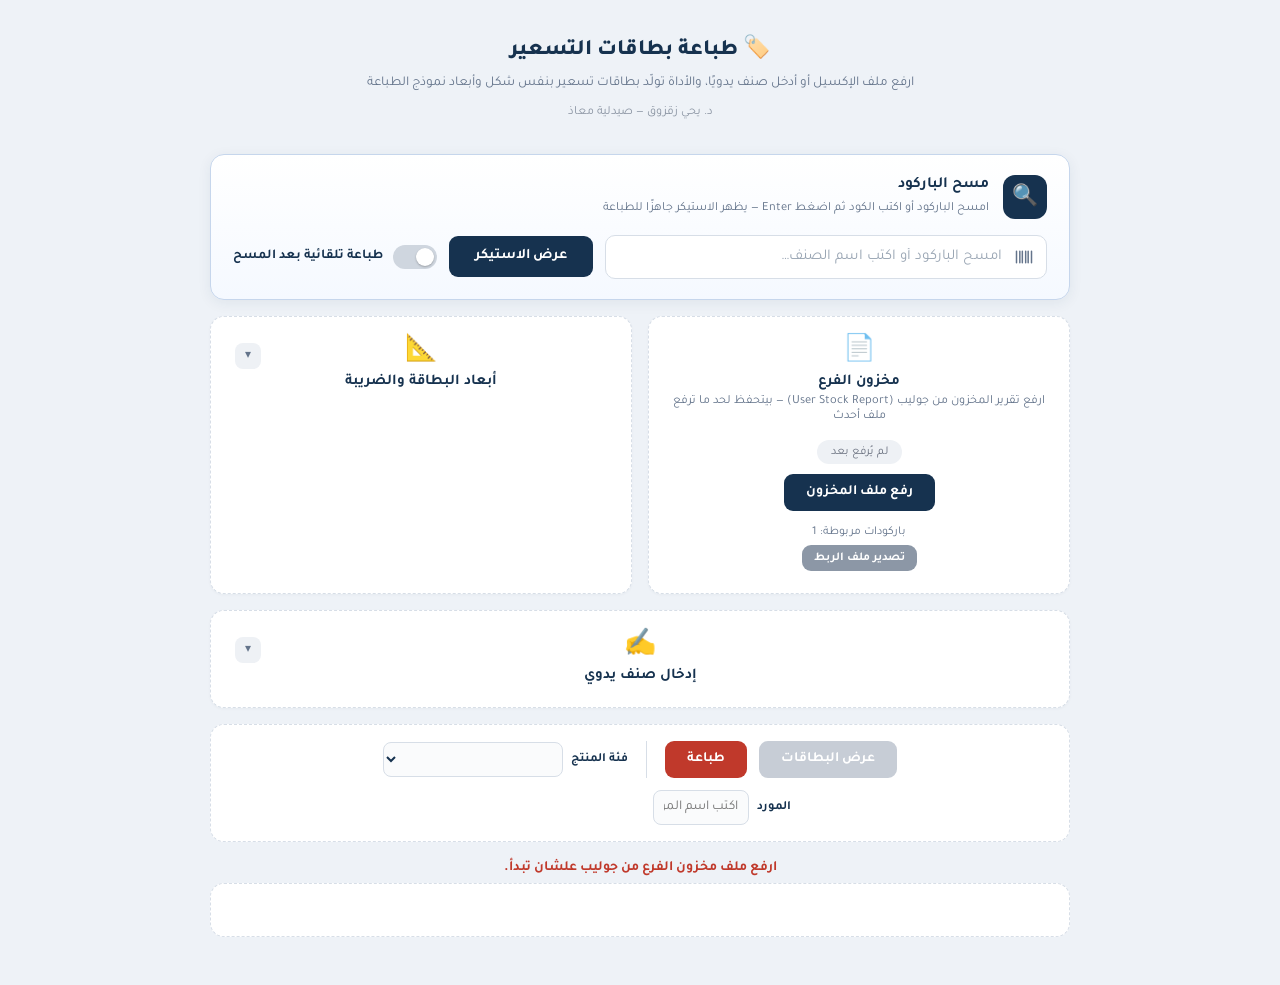
==== commit 634e97d8: "Shared barcode links via links.json in the repo The tool reads links.json for everyone; new links st" ====
--- a/index.html
+++ b/index.html
@@ -256,6 +256,8 @@
   .scan-head .card-desc{margin:0;text-align:right;font-size:12.5px;line-height:1.6;}
   .scan-row{display:flex;flex-wrap:wrap;gap:12px;align-items:center;}
   /* ربط باركود مش موجود في ملف المخزون بصنف */
+  .links-info{display:flex;flex-direction:column;align-items:center;gap:6px;margin-top:4px;font-size:12px;color:var(--ink-soft);text-align:center;}
+  .links-info button{padding:6px 12px;font-size:12px;}
   .link-panel{margin-top:14px;padding:14px;border:1.5px dashed #E0B15A;border-radius:10px;background:#FFFBF2;}
   .link-panel .link-msg{margin:0 0 10px;font-size:13px;color:#7A4B00;line-height:1.7;}
   .link-panel input{width:100%;padding:10px 12px;border:1.5px solid #E0C48F;border-radius:8px;font:600 14px var(--font);background:#fff;}
@@ -525,6 +527,10 @@
       <span class="pill" id="fileStatusPill">لم يُرفع بعد</span>
       <label for="fileInput" class="file-btn">رفع ملف المخزون</label>
       <input type="file" id="fileInput" accept=".xlsx,.xls,.csv" style="display:none;">
+      <div class="links-info" id="linksInfo">
+        <span id="linksCount">باركودات مربوطة: 0</span>
+        <button type="button" id="exportLinksBtn" class="secondary" disabled>تصدير ملف الربط</button>
+      </div>
     </div>
   </div>
 
@@ -714,9 +720,55 @@
 let barcodeLinks = {};
 try{ barcodeLinks = JSON.parse(localStorage.getItem(LINKS_KEY) || '{}') || {}; }catch(err){ barcodeLinks = {}; }
 function linkKey(v){ return gtinKey(v) || String(v||'').replace(/\s+/g,''); }
-function saveLink(scanned, code){
-  barcodeLinks[linkKey(scanned)] = normCode(code);
+// الربط المشترك: ملف links.json في الريبو، بيتقري لكل الناس.
+// الربط الجديد بيتحفظ على الجهاز، وزرار "تصدير ملف الربط" بيطلّع ملف فيه الاتنين
+// علشان يترفع مكان links.json فيوصل لكل الأجهزة.
+let sharedLinks = {};
+function linkCodeOf(v){ return v && typeof v === 'object' ? normCode(v.code) : normCode(v); }
+function linkedCode(scanned){
+  const k = linkKey(scanned);
+  const v = barcodeLinks[k] !== undefined ? barcodeLinks[k] : sharedLinks[k];
+  return v ? linkCodeOf(v) : '';
+}
+function saveLink(scanned, r){
+  barcodeLinks[linkKey(scanned)] = { code: r.code, name: r.name };
   try{ localStorage.setItem(LINKS_KEY, JSON.stringify(barcodeLinks)); }catch(err){}
+  updateLinksInfo();
+}
+function newLocalLinks(){
+  return Object.keys(barcodeLinks).filter(k => linkCodeOf(sharedLinks[k]) !== linkCodeOf(barcodeLinks[k]));
+}
+function updateLinksInfo(){
+  const el = document.getElementById('linksInfo');
+  if(!el) return;
+  const total = new Set([...Object.keys(sharedLinks), ...Object.keys(barcodeLinks)]).size;
+  const fresh = newLocalLinks().length;
+  document.getElementById('linksCount').textContent = fresh
+    ? `باركودات مربوطة: ${total} — منها ${fresh} جديد على الجهاز ده لسه ما اترفعش`
+    : `باركودات مربوطة: ${total}`;
+  document.getElementById('exportLinksBtn').disabled = total === 0;
+}
+function exportLinks(){
+  const merged = {};
+  const keys = [...new Set([...Object.keys(sharedLinks), ...Object.keys(barcodeLinks)])].sort();
+  for(const k of keys){
+    const v = barcodeLinks[k] !== undefined ? barcodeLinks[k] : sharedLinks[k];
+    const code = v && typeof v === 'object' ? v.code : v;
+    const r = rows.find(x => x.code && normCode(x.code) === normCode(code));
+    merged[k] = { code: String(code), name: (v && v.name) || (r && r.name) || '' };
+  }
+  const blob = new Blob([JSON.stringify(merged, null, 2) + '\n'], { type: 'application/json' });
+  const a = document.createElement('a');
+  a.href = URL.createObjectURL(blob);
+  a.download = 'links.json';
+  document.body.appendChild(a); a.click(); a.remove();
+  setTimeout(()=>URL.revokeObjectURL(a.href), 2000);
+}
+function loadSharedLinks(){
+  fetch('links.json', { cache: 'no-cache' })
+    .then(res => res.ok ? res.json() : {})
+    .then(data => { sharedLinks = (data && typeof data === 'object') ? data : {}; updateLinksInfo(); })
+    .catch(() => { updateLinksInfo(); });   // فاتح الملف من الجهاز من غير سيرفر: الربط المحلي بس
 }
 
 // توحيد الحروف العربية للبحث بالاسم (أ/إ/آ = ا، ة = ه، ى = ي)
@@ -744,7 +796,7 @@
   if(cd && normCode(cd) === normCode(t)) return true;
   const tk = gtinKey(t);
   if(tk && tk.length >= 8 && r._gtin === tk) return true;
-  const linked = barcodeLinks[linkKey(t)];
+  const linked = linkedCode(t);
   return !!(linked && cd && normCode(cd) === linked);
 }
 
@@ -785,7 +837,7 @@
 
 function showLinkPanel(scanned){
   linkTerm = scanned;
-  linkMsg.innerHTML = `الباركود <b dir="ltr">${escapeHtml(scanned)}</b> مش موجود في ملف المخزون (ممكن يكون باركود إضافي في جوليب). دوّر على الصنف واختاره، والباركود هيتربط بيه من هنا ورايح.`;
+  linkMsg.innerHTML = `الباركود <b dir="ltr">${escapeHtml(scanned)}</b> مش موجود في ملف المخزون (ممكن يكون باركود إضافي). دوّر على الصنف واختاره، والباركود هيتربط بيه من هنا ورايح.`;
   linkSearch.value = '';
   linkResults.innerHTML = '';
   linkPanel.hidden = false;
@@ -814,7 +866,7 @@
 }
 function pickLink(r){
   const scanned = linkTerm;
-  saveLink(scanned, r.code);
+  saveLink(scanned, r);
   hideLinkPanel();
   barcodeSearch.value = scanned;
   runScan();
@@ -1419,6 +1471,8 @@
 }
 loadPrintSettings();
 
+document.getElementById('exportLinksBtn').addEventListener('click', exportLinks);
+loadSharedLinks();
 if(!loadSavedStock()){
   statusEl.className = 'status';
   statusEl.textContent = 'ارفع ملف مخزون الفرع من جوليب علشان تبدأ.';
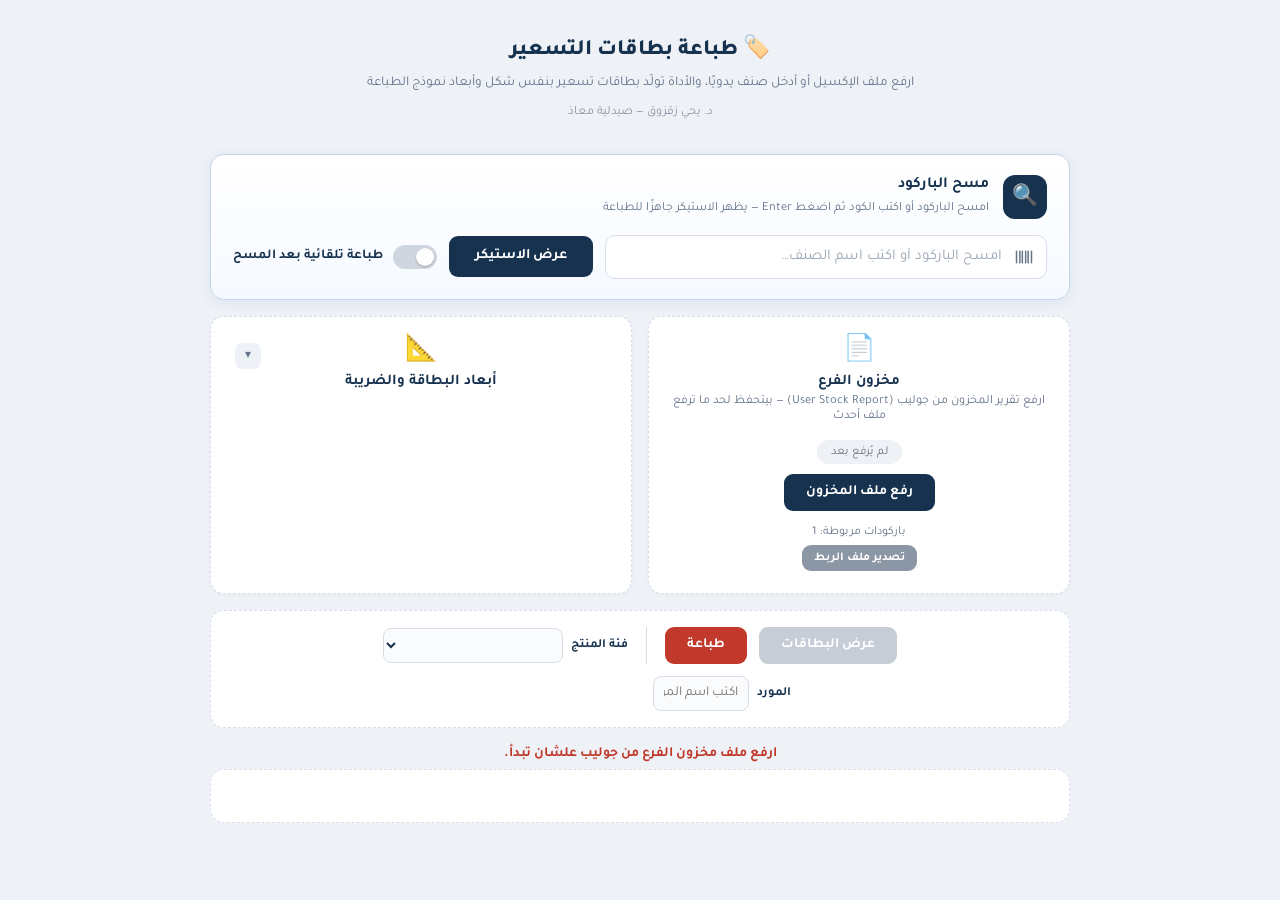
==== commit 003178de: "Hide manual item entry for now Co-Authored-By: Claude Opus 5.5 <noreply@anthropic.com> Claude-Sessio" ====
--- a/index.html
+++ b/index.html
@@ -434,7 +434,8 @@
     color:#000;
     text-decoration:underline;
   }
-  .tag .price .cur{font-size:0.68em;font-weight:700;margin-left:3px;margin-right:4px;}
+  .tag .price{direction:ltr;}
+  .tag .price .cur{height:0.78em;width:auto;vertical-align:-0.02em;margin-right:0.18em;display:inline-block;}
   .tag .taxnote{
     font-size:0.67em;
     color:#333;
@@ -605,7 +606,8 @@
     </div>
   </details>
 
-  <details class="card" style="grid-column:1 / -1;">
+  <!-- إدخال صنف يدوي: مخفي مؤقتًا — شيل hidden علشان يرجع -->
+  <details class="card" id="manualCard" style="grid-column:1 / -1;" hidden>
     <summary class="card-head">
       <div class="card-icon">✍️</div>
       <p class="card-title">إدخال صنف يدوي</p>
@@ -1214,6 +1216,10 @@
   try{ localStorage.setItem(VAT_OVERRIDES_KEY, JSON.stringify(vatOverrides)); }catch(err){}
 }
 
+// رمز الريال السعودي الجديد (U+20C1) — مرسوم SVG علشان يظهر في الطباعة
+// على أي جهاز من غير ما يحتاج خط يدعمه. المصدر: Saudi-Riyal-Font (رخصة OFL-1.1)
+const RIYAL_SVG = '<svg class="cur" viewBox="40 0 1145 1270" aria-label="ريال" role="img"><path fill="currentColor" d="M750,1119 C730,1163,716,1211,711,1262 C711,1262,1136,1172,1136,1172 C1156,1127,1169,1079,1174,1028 C1174,1028,750,1119,750,1119Z M1136,901 C1136,901,1136,901,1136,901 C1156,857,1169,809,1174,758 C1174,758,843,828,843,828 C843,828,843,693,843,693 C843,693,1136,631,1136,631 C1156,587,1169,538,1174,488 C1174,488,843,558,843,558 C843,558,843,72,843,72 C793,100,748,138,711,183 C711,183,711,586,711,586 C711,586,579,614,579,614 C579,614,579,6,579,6 C528,34,483,72,447,117 C447,117,447,642,447,642 C447,642,151,705,151,705 C131,750,117,798,112,849 C112,849,447,777,447,777 C447,777,447,948,447,948 C447,948,88,1024,88,1024 C68,1068,55,1117,50,1167 C50,1167,425,1088,425,1088 C456,1081,482,1063,499,1038 C499,1038,568,936,568,936 C568,936,568,936,568,936 C575,926,579,913,579,899 C579,899,579,749,579,749 C579,749,711,721,711,721 C711,721,711,992,711,992 C711,992,1136,901,1136,901Z "/></svg>';
+
 function computeDisplayPrice(r){
   const base = parseFloat(r.price) || 0;
   if(r.taxFinal) return base;          // الإدخال اليدوي: السعر نهائي زي ما اتكتب
@@ -1258,7 +1264,7 @@
     tag.innerHTML = `
       <div class="name">${escapeHtml(r.name)}</div>
       <div class="code">${escapeHtml(codeText)}</div>
-      <div class="price"><span class="cur">SR</span>${fmtPrice(price)}</div>
+      <div class="price">${RIYAL_SVG}${fmtPrice(price)}</div>
       <div class="taxnote">السعر شامل الضريبة</div>
     `;
 
@@ -1292,7 +1298,7 @@
         vt.textContent = taxed ? `+${parseFloat(vatRate.value)||0}% ضريبة` : 'بدون ضريبة';
         vt.classList.toggle('off', !taxed);
         vt.title = taxed ? 'اضغط لو الصنف ده معفي من الضريبة' : 'اضغط لإضافة الضريبة على الصنف ده';
-        tag.querySelector('.price').innerHTML = `<span class="cur">SR</span>${fmtPrice(computeDisplayPrice(r))}`;
+        tag.querySelector('.price').innerHTML = `${RIYAL_SVG}${fmtPrice(computeDisplayPrice(r))}`;
       };
       vt.addEventListener('click', (ev)=>{
         ev.stopPropagation();
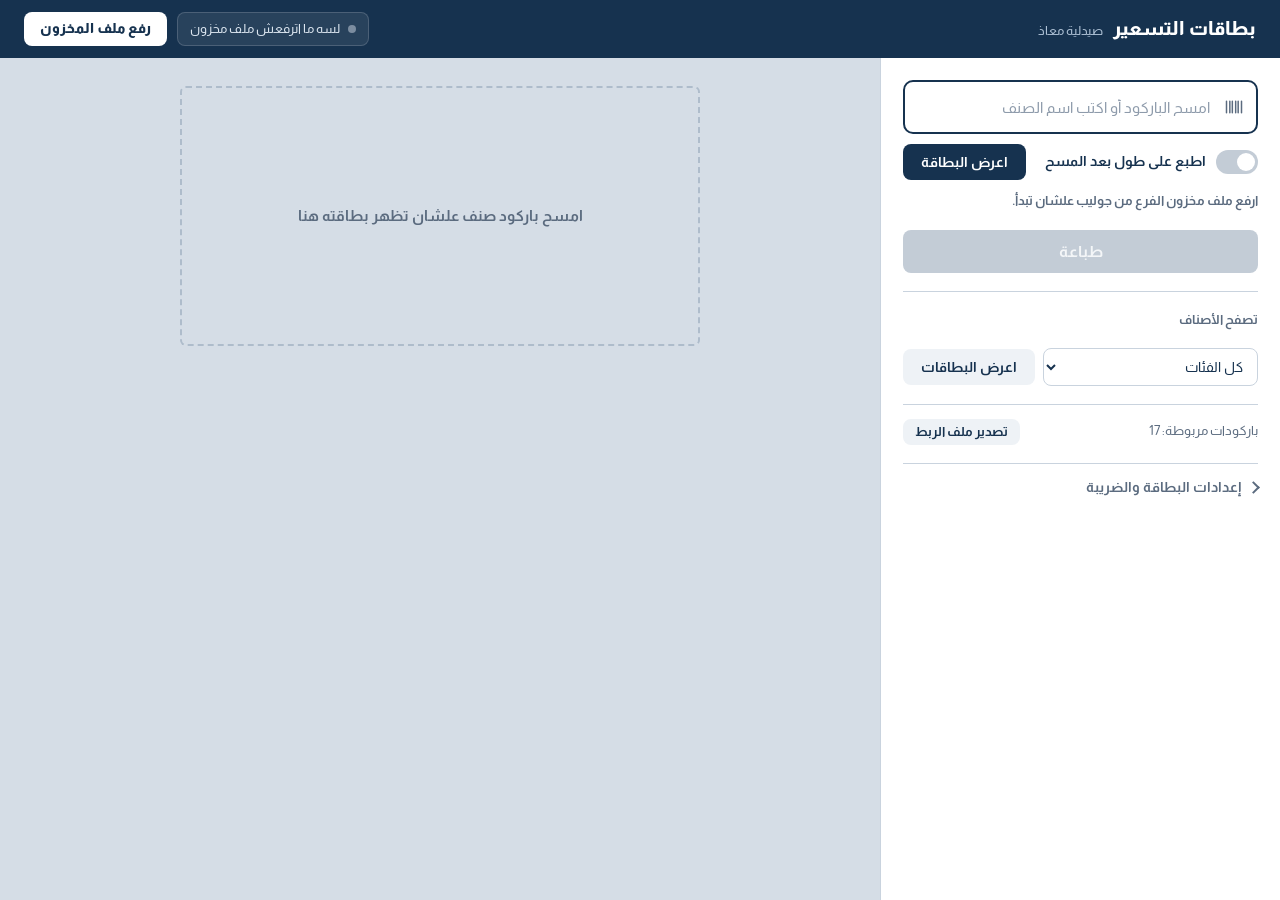
==== commit 952af037: "Redesign the page as a label station Slim navy top bar with branch stock status and upload button; s" ====
--- a/index.html
+++ b/index.html
@@ -12,324 +12,206 @@
     --tag-h: 35mm;
     --gap: 3mm;
 
-    /* palette — plain, minimal, matches reference tool */
-    --bg:#EEF2F7;
-    --surface:#FFFFFF;
+    /* طاولة الطباعة: كحلي معاذ + ورق الاستيكر + رمادي الكاونتر */
+    --navy:#16324F;
+    --navy-dark:#0E2236;
     --ink:#16324F;
-    --ink-soft:#64748B;
-    --navy:#16324F;
-    --navy-dark:#0F2438;
-    --border-dash:#D7DEE7;
-    --pill-bg:#EEF1F5;
-    --pill-text:#6B7280;
-    --danger:#C0392B;
-    --font:"Tajawal","Tahoma",sans-serif;
+    --ink-soft:#5B6B7F;
+    --counter:#E6EBF0;
+    --roll:#D5DDE6;
+    --paper:#FFFFFF;
+    --rule:#C9D3DE;
+    --ready:#17805A;
+    --ready-dark:#11654A;
+    --amber:#A8650F;
+    --danger:#B42318;
+    --pill-bg:#EEF2F6;
+    --border-dash:#C9D3DE;
+    --font:"Almarai","Tajawal","Tahoma",sans-serif;
   }
   *{box-sizing:border-box;}
+  html,body{margin:0;}
   body{
-    font-family: var(--font);
-    background:var(--bg);
-    margin:0;
-    padding:0;
-    direction:rtl;
+    font-family:var(--font);
+    background:var(--counter);
     color:var(--ink);
-  }
-
+    font-size:14px;
+    line-height:1.5;
+    min-height:100vh;
+  }
+  button, input, select{font-family:var(--font);}
+  :focus-visible{outline:3px solid rgba(22,50,79,.35);outline-offset:2px;}
+
+  /* ---------- الشريط العلوي ---------- */
   .masthead{
-    text-align:center;
-    padding:34px 20px 8px 20px;
-  }
-  .masthead h1{
-    font-weight:800;
-    font-size:22px;
-    margin:0 0 8px 0;
-    color:var(--ink);
-  }
-  .masthead .sub{
-    font-size:13.5px;
-    color:var(--ink-soft);
-    margin:0 auto 10px auto;
-    max-width:620px;
-    line-height:1.7;
-  }
-  .masthead .attribution{
-    font-size:12.5px;
-    color:#8B95A3;
-    margin:0 0 26px 0;
-  }
-
-  .wrap{
-    max-width:900px;
-    margin:0 auto;
-    padding:0 20px 48px 20px;
-  }
-
-  .panel{
-    display:grid;
-    grid-template-columns:1fr 1fr;
-    gap:16px;
-  }
-  @media (max-width:600px){
-    .panel{grid-template-columns:1fr;}
-  }
-
-  .card{
-    background:var(--surface);
-    border:1.5px dashed var(--border-dash);
-    border-radius:14px;
-    padding:22px 24px;
-    box-shadow:0 1px 3px rgba(22,50,79,.04);
-  }
-  .card-head{
-    text-align:center;
-    margin-bottom:16px;
-  }
-  .card-icon{font-size:26px; line-height:1; margin-bottom:8px;}
-  .card-title{font-weight:700; font-size:15px; color:var(--ink); margin:0 0 3px 0;}
-  .card-desc{font-size:12.5px; color:var(--ink-soft); margin:0;}
-  .card-desc b{color:var(--ink); font-weight:700;}
-
-  .row{
-    display:flex;
-    flex-wrap:wrap;
-    gap:16px;
-    align-items:flex-end;
-    justify-content:center;
-  }
-  .field{display:flex;flex-direction:column;gap:5px;font-size:13px;color:var(--ink-soft);align-items:flex-start;}
-  .field span{font-weight:600;color:var(--ink);font-size:12.5px;}
-  .field input[type=number], .field input[type=text], .field select{
-    padding:8px 10px;border:1px solid var(--border-dash);border-radius:8px;width:96px;
-    font-size:13.5px;color:var(--ink);background:#FAFBFC;
-  }
-  .field input[type=number]:focus, .field input[type=text]:focus, .field select:focus{
-    outline:none; border-color:var(--navy); box-shadow:0 0 0 3px rgba(22,50,79,.10);
-  }
-  label.chk{display:flex;align-items:center;gap:8px;font-size:13.5px;color:var(--ink);font-weight:600;cursor:pointer;}
-  label.chk input{accent-color:var(--navy);}
-  input[type=file]{
-    padding:10px;border:1px solid var(--border-dash);border-radius:8px;background:#FAFBFC;font-size:13.5px;flex:1;min-width:220px;
-    color:var(--ink-soft);
-  }
-  .pill{
-    display:inline-block;
-    background:var(--pill-bg);
-    color:var(--pill-text);
-    font-size:12px;
-    padding:5px 14px;
-    border-radius:999px;
-  }
-  .file-btn{
-    display:inline-block;
-    background:var(--navy);color:#fff;border:none;border-radius:9px;
-    padding:10px 22px;font-size:14px;font-family:var(--font);font-weight:700;cursor:pointer;
-  }
-  .file-btn:hover{background:var(--navy-dark);}
-  button{
-    background:var(--navy);color:#fff;border:none;border-radius:9px;
-    padding:10px 22px;font-size:14px;font-family:var(--font);font-weight:700;cursor:pointer;
-  }
-  button:hover:not(:disabled){background:var(--navy-dark);}
-  button:disabled{background:#C7CDD6;cursor:not-allowed;}
-  button.secondary{background:#8C97A6;}
-  button.secondary:hover:not(:disabled){background:#76818F;}
-  #printBtn{background:#C0392B;}
-  #printBtn:hover:not(:disabled){background:#A5301F;}
-  .status{font-size:14px;color:#C0392B;font-weight:700;margin-top:2px;text-align:center;}
-  .status.err{color:var(--danger);}
-
-.combo{
-    position:relative;
-    width:260px;
-  }
-  .combo input{
-    width:100%;
-    padding:8px 10px;
-    border:1px solid var(--border-dash);
-    border-radius:8px;
-    font-size:13.5px;
-    font-family:var(--font);
-    color:var(--ink);
-    background:#FAFBFC;
-  }
-  .combo input:focus{
-    outline:none;
-    border-color:var(--navy);
-    box-shadow:0 0 0 3px rgba(22,50,79,.10);
-  }
-  .combo-list{
-    position:absolute;
-    top:calc(100% + 4px);
-    right:0;
-    left:0;
-    background:#fff;
-    border:1px solid var(--border-dash);
-    border-radius:8px;
-    box-shadow:0 6px 18px rgba(22,50,79,.16);
-    max-height:260px;
-    overflow-y:auto;
-    z-index:60;
-  }
-  .combo-list .opt{
-    padding:8px 12px;
-    font-size:13.5px;
-    color:var(--ink);
-    cursor:pointer;
-    border-bottom:1px solid #F1F5F9;
-    white-space:nowrap;
-    overflow:hidden;
-    text-overflow:ellipsis;
-  }
-  .combo-list .opt:last-child{border-bottom:none;}
-  .combo-list .opt:hover,
-  .combo-list .opt.hl{background:var(--pill-bg);}
-  .combo-list .opt small{color:var(--ink-soft); font-size:12px;}
-  .combo-list .empty{
-    padding:10px 12px;
-    color:var(--ink-soft);
-    font-size:13px;
-  }
-
-  .toolbar{
-    display:flex;gap:12px;flex-wrap:wrap;justify-content:center;
-    align-items:center;
-    background:var(--surface);
-    border:1.5px dashed var(--border-dash);
-    border-radius:14px;
-    padding:16px 20px;
-  }
-  .field.inline{flex-direction:row;align-items:center;gap:8px;}
-  .field.inline select{width:180px;}
-  .field.inline > span{white-space:nowrap;}
-  .divider{width:1px;align-self:stretch;background:var(--border-dash);margin:0 6px;}
-
-  /* ---- collapsible card ---- */
-  details.card > summary.card-head{
-    position:relative;
-    display:block;
-    text-align:center;
-    margin-bottom:0;
-    cursor:pointer;
-    list-style:none;
-    user-select:none;
-  }
-  details.card > summary.card-head::-webkit-details-marker{display:none;}
-  details.card > summary.card-head .card-icon{
-    margin:0 auto 8px auto;
-    transition:margin .15s ease;
-  }
-  details.card > summary.card-head .card-title{margin:0;}
-  details.card > summary.card-head .chev{
-    position:absolute;
-    inset-inline-end:0;
-    top:4px;
-    width:26px;height:26px;
-    display:flex;align-items:center;justify-content:center;
-    border-radius:8px;
-    background:var(--pill-bg);
-    color:var(--ink-soft);
-    font-size:12px;
-    line-height:1;
-    transition:transform .2s ease, background .2s ease;
-  }
-  details.card > summary.card-head:hover .chev{background:#E2E8F0;}
-  details.card[open] > summary.card-head{margin-bottom:16px;}
-  details.card[open] > summary.card-head .chev{transform:rotate(180deg);}
-
-  /* ---- professional barcode scanner card ---- */
-  .scan-card{
-    background:linear-gradient(180deg,#FFFFFF 0%,#F5F9FF 100%);
-    border:1.5px solid #C6D6EC;
-    box-shadow:0 3px 14px rgba(22,50,79,.07);
-    padding:20px 22px;
-  }
-  .scan-head{display:flex;align-items:center;gap:14px;margin-bottom:16px;}
-  .scan-head .scan-icon{
-    width:44px;height:44px;flex:0 0 auto;
-    border-radius:12px;
+    display:flex;align-items:center;justify-content:space-between;gap:16px;flex-wrap:wrap;
+    padding:12px 24px;
     background:var(--navy);
     color:#fff;
-    display:flex;align-items:center;justify-content:center;
-    font-size:21px;
-  }
-  .scan-head .card-title{margin:0 0 3px 0;font-size:15.5px;}
-  .scan-head .card-desc{margin:0;text-align:right;font-size:12.5px;line-height:1.6;}
-  .scan-row{display:flex;flex-wrap:wrap;gap:12px;align-items:center;}
+  }
+  .brand{display:flex;align-items:baseline;gap:10px;}
+  .brand h1{margin:0;font-size:19px;font-weight:800;letter-spacing:0;}
+  .brand span{font-size:13px;color:#AFC2D6;}
+  .stock{display:flex;align-items:center;gap:10px;flex-wrap:wrap;}
+  .stock-chip{
+    display:flex;align-items:center;gap:8px;
+    background:rgba(255,255,255,.08);
+    border:1px solid rgba(255,255,255,.16);
+    border-radius:8px;
+    padding:6px 12px;
+    font-size:13px;color:#DCE6F0;
+  }
+  .stock-chip::before{content:"";width:8px;height:8px;border-radius:50%;background:#7C8DA0;flex:0 0 auto;}
+  .stock-chip.ok::before{background:#4ADE9B;}
+  .stock-chip .sep{width:1px;height:14px;background:rgba(255,255,255,.25);}
+  .file-btn{
+    display:inline-flex;align-items:center;
+    background:#fff;color:var(--navy);
+    border-radius:8px;padding:7px 16px;
+    font-size:13.5px;font-weight:800;cursor:pointer;
+  }
+  .file-btn:hover{background:#E7EEF6;}
+  .pill{display:none;}   /* اسم الملف بقى في شريحة المخزون */
+
+  /* ---------- التخطيط ---------- */
+  .wrap{
+    display:grid;
+    grid-template-columns:minmax(320px,400px) 1fr;
+    gap:0;
+    min-height:calc(100vh - 58px);
+  }
+  .panel{
+    background:var(--paper);
+    border-inline-end:1px solid var(--rule);
+    padding:22px 22px 28px;
+    display:flex;flex-direction:column;gap:18px;
+  }
+  .section-title{margin:0 0 8px;font-size:13px;font-weight:700;color:var(--ink-soft);}
+
+  /* ---------- المسح ---------- */
+  .scan-box{display:flex;flex-direction:column;gap:10px;}
+  .scan-input-wrap{position:relative;display:flex;align-items:center;}
+  .scan-input-wrap .scan-ic{position:absolute;right:14px;display:flex;color:var(--ink-soft);pointer-events:none;}
+  .scan-input-wrap input{
+    width:100%;
+    padding:15px 46px 15px 14px;
+    border:2px solid var(--navy);
+    border-radius:10px;
+    font-size:18px;font-weight:700;color:var(--ink);
+    background:#fff;
+  }
+  .scan-input-wrap input::placeholder{font-weight:400;font-size:15px;color:#8E9BAB;}
+  .scan-input-wrap input:focus{outline:none;box-shadow:0 0 0 4px rgba(22,50,79,.14);}
+  .scan-actions{display:flex;align-items:center;justify-content:space-between;gap:12px;flex-wrap:wrap;}
+
+  button{
+    border:none;border-radius:8px;
+    background:var(--navy);color:#fff;
+    padding:10px 18px;
+    font-size:14px;font-weight:700;cursor:pointer;
+  }
+  button:hover:not(:disabled){background:var(--navy-dark);}
+  button:disabled{background:#C3CCD6;color:#F4F6F8;cursor:not-allowed;}
+  button.secondary{background:var(--pill-bg);color:var(--ink);}
+  button.secondary:hover:not(:disabled){background:#DEE5EC;}
+  #printBtn{background:var(--ready);width:100%;padding:13px;font-size:16px;}
+  #printBtn:hover:not(:disabled){background:var(--ready-dark);}
+  #printBtn:disabled{background:#C3CCD6;}
+
+  .switch{display:inline-flex;align-items:center;gap:10px;cursor:pointer;user-select:none;}
+  .switch input{position:absolute;opacity:0;width:0;height:0;}
+  .switch-track{position:relative;width:42px;height:24px;border-radius:999px;background:#C3CCD6;transition:background .15s;}
+  .switch-dot{position:absolute;top:3px;right:3px;width:18px;height:18px;border-radius:50%;background:#fff;transition:transform .15s;}
+  .switch input:checked + .switch-track{background:var(--ready);}
+  .switch input:checked + .switch-track .switch-dot{transform:translateX(-18px);}
+  .switch input:focus-visible + .switch-track{box-shadow:0 0 0 3px rgba(22,50,79,.25);}
+  .switch-label{font-size:13.5px;font-weight:700;}
+
+  .status{font-size:13px;font-weight:700;color:var(--ink-soft);line-height:1.7;min-height:1.7em;}
+  .status.err{color:var(--danger);}
+
   /* ربط باركود مش موجود في ملف المخزون بصنف */
-  .links-info{display:flex;flex-direction:column;align-items:center;gap:6px;margin-top:4px;font-size:12px;color:var(--ink-soft);text-align:center;}
-  .links-info button{padding:6px 12px;font-size:12px;}
-  .link-panel{margin-top:14px;padding:14px;border:1.5px dashed #E0B15A;border-radius:10px;background:#FFFBF2;}
-  .link-panel .link-msg{margin:0 0 10px;font-size:13px;color:#7A4B00;line-height:1.7;}
-  .link-panel input{width:100%;padding:10px 12px;border:1.5px solid #E0C48F;border-radius:8px;font:600 14px var(--font);background:#fff;}
+  .link-panel{padding:14px;border-radius:10px;background:#FFF6E6;border:1px solid #EBC98A;}
+  .link-panel .link-msg{margin:0 0 10px;font-size:13px;color:#6E4206;line-height:1.75;}
+  .link-panel input{width:100%;padding:10px 12px;border:1.5px solid #DDB56B;border-radius:8px;font-size:14px;font-weight:700;background:#fff;}
   .link-results{margin-top:8px;max-height:260px;overflow:auto;display:flex;flex-direction:column;gap:4px;}
   .link-results .lr{display:flex;justify-content:space-between;gap:10px;align-items:center;text-align:right;
-    padding:8px 10px;border:1px solid #EADBBE;border-radius:8px;background:#fff;cursor:pointer;font:13px var(--font);color:var(--ink);}
-  .link-results .lr:hover,.link-results .lr.hl{border-color:var(--navy);background:#F2F6FC;}
+    padding:9px 10px;border:1px solid #EBDDBF;border-radius:8px;background:#fff;cursor:pointer;font-size:13px;color:var(--ink);}
+  .link-results .lr:hover,.link-results .lr.hl{border-color:var(--navy);background:#F2F6FA;}
   .link-results .lr small{color:var(--ink-soft);white-space:nowrap;direction:ltr;}
   .link-results .empty{font-size:12.5px;color:var(--ink-soft);padding:6px 2px;}
-  .scan-input-wrap{position:relative;flex:1 1 320px;min-width:240px;display:flex;align-items:center;}
-  .scan-input-wrap .scan-ic{
-    position:absolute;right:13px;display:flex;align-items:center;
-    color:var(--ink-soft);pointer-events:none;
-  }
-  .scan-input-wrap input{
-    width:100%;
-    padding:12px 44px 12px 14px;
-    border:1.5px solid var(--border-dash);
-    border-radius:10px;
-    font-size:15px;
-    font-family:var(--font);
-    font-weight:600;
-    color:var(--ink);
-    background:#fff;
-  }
-  .scan-input-wrap input::placeholder{font-weight:400;color:#9AA6B4;}
-  .scan-input-wrap input:focus{
-    outline:none;
-    border-color:var(--navy);
-    box-shadow:0 0 0 3px rgba(22,50,79,.12);
-  }
-  #scanBtn{padding:12px 26px;font-size:14.5px;}
-
-  /* ---- toggle switch ---- */
-  .switch{
-    display:flex;align-items:center;gap:10px;
-    cursor:pointer;font-size:13.5px;font-weight:600;color:var(--ink);
-    user-select:none;
-  }
-  .switch input{position:absolute;opacity:0;width:0;height:0;}
-  .switch-track{
-    position:relative;flex:0 0 auto;
-    width:44px;height:24px;border-radius:999px;
-    background:#CFD6DF;transition:background .2s ease;
-  }
-  .switch-dot{
-    position:absolute;top:3px;right:3px;
-    width:18px;height:18px;border-radius:50%;
-    background:#fff;box-shadow:0 1px 2px rgba(0,0,0,.25);
-    transition:transform .2s ease;
-  }
-  .switch input:checked + .switch-track{background:var(--navy);}
-  .switch input:checked + .switch-track .switch-dot{transform:translateX(-20px);}
-  .switch input:focus-visible + .switch-track{box-shadow:0 0 0 3px rgba(22,50,79,.18);}
-
+
+  /* ---------- تصفح الأصناف ---------- */
+  .browse{border-top:1px solid var(--rule);padding-top:18px;display:flex;flex-direction:column;gap:10px;}
+  .browse-row{display:flex;gap:8px;align-items:center;}
+  .browse-row select{flex:1;}
+  .field{display:flex;flex-direction:column;gap:5px;font-size:13px;color:var(--ink-soft);}
+  .field span{font-weight:700;color:var(--ink);font-size:12.5px;}
+  .field input[type=number], .field input[type=text], .field select, .browse select{
+    padding:9px 10px;border:1px solid var(--rule);border-radius:8px;font-size:14px;color:var(--ink);background:#fff;
+  }
+  .field input:focus, .field select:focus, .browse select:focus{outline:none;border-color:var(--navy);box-shadow:0 0 0 3px rgba(22,50,79,.12);}
+  .chk{display:inline-flex;align-items:center;gap:6px;font-size:13px;color:var(--ink);cursor:pointer;}
+
+  .combo{position:relative;width:100%;}
+  .combo input{width:100%;padding:9px 10px;border:1px solid var(--rule);border-radius:8px;font-size:14px;color:var(--ink);background:#fff;}
+  .combo input:focus{outline:none;border-color:var(--navy);box-shadow:0 0 0 3px rgba(22,50,79,.12);}
+  .combo-list{position:absolute;top:calc(100% + 4px);right:0;left:0;background:#fff;border:1px solid var(--rule);border-radius:8px;
+    box-shadow:0 8px 20px rgba(22,50,79,.16);max-height:260px;overflow-y:auto;z-index:60;}
+  .combo-list .opt{padding:8px 12px;font-size:13.5px;color:var(--ink);cursor:pointer;border-bottom:1px solid #F1F4F7;white-space:nowrap;overflow:hidden;text-overflow:ellipsis;}
+  .combo-list .opt:last-child{border-bottom:none;}
+  .combo-list .opt:hover, .combo-list .opt.hl{background:var(--pill-bg);}
+  .combo-list .opt small{color:var(--ink-soft);font-size:12px;}
+  .combo-list .empty{padding:10px 12px;color:var(--ink-soft);font-size:13px;}
+
+  /* ---------- الإعدادات ---------- */
+  details.settings{border-top:1px solid var(--rule);padding-top:14px;}
+  details.settings > summary{cursor:pointer;list-style:none;font-size:13.5px;font-weight:700;color:var(--ink-soft);display:flex;align-items:center;gap:8px;}
+  details.settings > summary::-webkit-details-marker{display:none;}
+  details.settings > summary::before{content:"";width:7px;height:7px;border-inline-start:2px solid currentColor;border-bottom:2px solid currentColor;transform:rotate(-45deg);transition:transform .15s;}
+  details.settings[open] > summary::before{transform:rotate(-135deg) translate(-2px,-2px);}
+  details.settings .row{display:grid;grid-template-columns:1fr 1fr;gap:12px;margin-top:14px;}
+  details.settings .row .field:has(.chk){grid-column:1 / -1;}
+  .links-info{display:flex;align-items:center;justify-content:space-between;gap:10px;border-top:1px solid var(--rule);padding-top:14px;font-size:12.5px;color:var(--ink-soft);}
+  .links-info button{padding:6px 12px;font-size:12.5px;flex:0 0 auto;}
+
+  /* ---------- رول الاستيكرات (المعاينة) ---------- */
   .preview-tray{
-    margin-top:6px;
-    padding:26px 18px;
-    background:var(--surface);
-    border:1.5px dashed var(--border-dash);
-    border-radius:14px;
-  }
-
-  .select-bar{
-    display:flex;
-    gap:10px;
-    align-items:center;
-    justify-content:center;
-    flex-wrap:wrap;
-    margin-bottom:16px;
-  }
-  .select-bar .pill{font-size:12px; font-weight:700;}
+    background:var(--roll);
+    padding:28px 24px 40px;
+    display:flex;flex-direction:column;align-items:center;gap:16px;
+    min-width:0;
+  }
+  .select-bar{display:flex;align-items:center;gap:8px;flex-wrap:wrap;justify-content:center;}
+  .select-bar button{padding:7px 14px;font-size:13px;}
+  .select-bar .pill{display:inline-block;background:#fff;color:var(--ink);font-size:12.5px;font-weight:700;padding:5px 12px;border-radius:999px;}
+  #sheet:empty{
+    display:flex;align-items:center;justify-content:center;
+    width:min(100%, 520px);min-height:260px;
+    border:2px dashed #AEBCCB;border-radius:6px;
+    color:var(--ink-soft);font-size:15px;font-weight:700;text-align:center;padding:24px;
+  }
+  #sheet:empty::before{content:"امسح باركود صنف علشان تظهر بطاقته هنا";}
+  @media screen{
+    /* صنف واحد (مسح باركود): البطاقة تظهر كبيرة زي ما هتتطبع بالظبط، بس مكبّرة */
+    #sheet.single .tag{zoom:1.9;}
+    #sheet.single .tag .select-box, #sheet.single .tag .quick-print{display:none;}
+    /* أكتر من صنف: شبكة بدل عمود طويل */
+    #sheet.receipt-mode:not(.single){flex-direction:row;flex-wrap:wrap;justify-content:center;align-items:flex-start;gap:14px;max-width:100%;}
+  }
+
+  @media screen and (max-width:900px){
+    .wrap{grid-template-columns:1fr;}
+    .panel{border-inline-end:none;border-bottom:1px solid var(--rule);}
+    #sheet.single .tag{zoom:1.35;}
+  }
+  @media screen and (max-width:600px){
+    .masthead{padding:12px 16px;}
+    .panel{padding:18px 16px;}
+    .preview-tray{padding:20px 16px 32px;}
+    #sheet.single .tag{zoom:1.15;}
+  }
+  @media (prefers-reduced-motion:reduce){*{transition:none!important;}}
 
   .tag .select-box{
     position:absolute;
@@ -454,7 +336,9 @@
     .masthead, .panel, .no-print{display:none !important;}
     .select-bar, .tag .select-box, .tag .quick-print, .tag .vat-toggle{display:none !important;}
     .tag.unselected{display:none !important;}
-    .wrap{padding:0; max-width:none;}
+    .wrap{padding:0; max-width:none; display:block; min-height:0;}
+    body{min-height:0;}
+    .preview-tray{display:block;}
     .preview-tray{background:none;border:none;padding:0;border-radius:0;margin:0;}
     #sheet{gap:0mm; max-width:none;}
     #sheet.receipt-mode{display:block;}
@@ -481,66 +365,67 @@
 <body>
 
 <header class="masthead no-print">
-  <h1>🏷️ طباعة بطاقات التسعير</h1>
-  <p class="sub">ارفع ملف الإكسيل أو أدخل صنف يدويًا، والأداة تولّد بطاقات تسعير بنفس شكل وأبعاد نموذج الطباعة</p>
-  <p class="attribution">د. يحي زقزوق — صيدلية معاذ</p>
+  <div class="brand">
+    <h1>بطاقات التسعير</h1>
+    <span>صيدلية معاذ</span>
+  </div>
+  <div class="stock">
+    <div class="stock-chip" id="stockChip">لسه ما اترفعش ملف مخزون</div>
+    <span class="pill" id="fileStatusPill"></span>
+    <label for="fileInput" class="file-btn">رفع ملف المخزون</label>
+    <input type="file" id="fileInput" accept=".xlsx,.xls,.csv" hidden>
+  </div>
 </header>
 
 <div class="wrap">
 <div class="panel no-print">
 
-  <div class="card scan-card" style="grid-column:1 / -1;">
-    <div class="scan-head">
-      <div class="scan-icon">🔍</div>
-      <div>
-        <p class="card-title">مسح الباركود</p>
-        <p class="card-desc">امسح الباركود أو اكتب الكود ثم اضغط Enter — يظهر الاستيكر جاهزًا للطباعة</p>
-      </div>
+  <div class="scan-box">
+    <div class="scan-input-wrap">
+      <span class="scan-ic" aria-hidden="true">
+        <svg width="20" height="20" viewBox="0 0 24 24" fill="none" stroke="currentColor" stroke-width="1.8" stroke-linecap="round"><path d="M3 5v14M7 5v14M10 5v14M14 5v14M17 5v14M21 5v14"/></svg>
+      </span>
+      <input type="text" id="barcodeSearch" placeholder="امسح الباركود أو اكتب اسم الصنف" autocomplete="off" aria-label="الباركود أو اسم الصنف">
     </div>
-    <div class="scan-row">
-      <div class="scan-input-wrap">
-        <span class="scan-ic" aria-hidden="true">
-          <svg width="20" height="20" viewBox="0 0 24 24" fill="none" stroke="currentColor" stroke-width="1.8" stroke-linecap="round"><path d="M3 5v14M7 5v14M10 5v14M14 5v14M17 5v14M21 5v14"/></svg>
-        </span>
-        <input type="text" id="barcodeSearch" placeholder="امسح الباركود أو اكتب اسم الصنف…" autocomplete="off">
-      </div>
-      <button type="button" id="scanBtn">عرض الاستيكر</button>
+    <div class="scan-actions">
       <label class="switch">
         <input type="checkbox" id="autoPrint">
         <span class="switch-track"><span class="switch-dot"></span></span>
-        <span class="switch-label">طباعة تلقائية بعد المسح</span>
+        <span class="switch-label">اطبع على طول بعد المسح</span>
       </label>
+      <button type="button" id="scanBtn">اعرض البطاقة</button>
     </div>
     <div class="link-panel" id="linkPanel" hidden>
       <p class="link-msg" id="linkMsg"></p>
-      <input type="text" id="linkSearch" placeholder="اكتب اسم الصنف أو الكود…" autocomplete="off">
+      <input type="text" id="linkSearch" placeholder="اكتب اسم الصنف أو الكود" autocomplete="off">
       <div class="link-results" id="linkResults"></div>
     </div>
+    <div class="status" id="status"></div>
   </div>
 
-  <div class="card">
-    <div class="card-head">
-      <div class="card-icon">📄</div>
-      <p class="card-title">مخزون الفرع</p>
-      <p class="card-desc">ارفع تقرير المخزون من جوليب (User Stock Report) — بيتحفظ لحد ما ترفع ملف أحدث</p>
+  <button id="printBtn" disabled>طباعة</button>
+
+  <div class="browse">
+    <p class="section-title">تصفح الأصناف</p>
+    <div class="browse-row">
+      <select id="catFilter" aria-label="فئة المنتج"><option value="">كل الفئات</option></select>
+      <button id="renderBtn" class="secondary" disabled>اعرض البطاقات</button>
     </div>
-    <div style="display:flex;flex-direction:column;align-items:center;gap:10px;">
-      <span class="pill" id="fileStatusPill">لم يُرفع بعد</span>
-      <label for="fileInput" class="file-btn">رفع ملف المخزون</label>
-      <input type="file" id="fileInput" accept=".xlsx,.xls,.csv" style="display:none;">
-      <div class="links-info" id="linksInfo">
-        <span id="linksCount">باركودات مربوطة: 0</span>
-        <button type="button" id="exportLinksBtn" class="secondary" disabled>تصدير ملف الربط</button>
+    <div class="field" style="display:none;">
+      <div class="combo" id="supCombo">
+        <input type="text" id="supSearch" placeholder="اكتب اسم المورد" autocomplete="off" aria-label="المورد">
+        <div class="combo-list" id="supList" hidden></div>
       </div>
     </div>
   </div>
 
-  <details class="card">
-    <summary class="card-head">
-      <div class="card-icon">📐</div>
-      <p class="card-title">أبعاد البطاقة والضريبة</p>
-      <span class="chev">▾</span>
-    </summary>
+  <div class="links-info" id="linksInfo">
+      <span id="linksCount">باركودات مربوطة: 0</span>
+      <button type="button" id="exportLinksBtn" class="secondary" disabled>تصدير ملف الربط</button>
+  </div>
+
+  <details class="settings">
+    <summary>إعدادات البطاقة والضريبة</summary>
     <div class="row">
       <div class="field">
         <span>عرض البطاقة (مم)</span>
@@ -630,29 +515,11 @@
       <button id="clearAllBtn" type="button" class="secondary">امسح الأصناف اليدوية</button>
     </div>
   </details>
-
-  <div class="toolbar" style="grid-column:1 / -1;">
-    <button id="renderBtn" disabled>عرض البطاقات</button>
-    <button id="printBtn" class="secondary" disabled>طباعة</button>
-    <span class="divider"></span>
-    <div class="field inline">
-      <span>فئة المنتج</span>
-      <select id="catFilter"></select>
-    </div>
-    <div class="field inline">
-      <span>المورد</span>
-      <div class="combo" id="supCombo">
-        <input type="text" id="supSearch" placeholder="اكتب اسم المورد…" autocomplete="off">
-        <div class="combo-list" id="supList" hidden></div>
-      </div>
-    </div>
-  </div>
-  <div class="status" id="status" style="grid-column:1 / -1;">لم يتم رفع ملف بعد.</div>
 </div>
 
 <div class="preview-tray">
   <div class="select-bar no-print" id="selectBar" style="display:none;">
-    <button type="button" id="selectAllBtn">تحديد الكل</button>
+    <button type="button" id="selectAllBtn" class="secondary">تحديد الكل</button>
     <button type="button" id="selectNoneBtn" class="secondary">إلغاء التحديد</button>
     <span class="pill" id="selectedCount">0 / 0</span>
   </div>
@@ -812,6 +679,12 @@
 function runScan(){
   const t = barcodeSearch.value.trim();
   if(!t){ clearScanView(); return; }
+  if(!rows.length){
+    statusEl.className = 'status err';
+    statusEl.textContent = 'ارفع ملف مخزون الفرع الأول من زرار «رفع ملف المخزون» فوق.';
+    barcodeSearch.select();
+    return;
+  }
   scanMode = { active:true, term:t };
   manualView = false;
   hideLinkPanel();
@@ -1069,6 +942,11 @@
   statusEl.className = 'status';
   statusEl.textContent = `مخزون الفرع جاهز: ${rows.length} صنف (${withBarcode} بباركود)${info ? ' — ' + info : ''}. امسح الباركود أو اختر فلتر.`;
   fileStatusPill.textContent = meta.file || 'مخزون الفرع';
+  const chip = document.getElementById('stockChip');
+  chip.innerHTML = [meta.branch, `${rows.length.toLocaleString('en-US')} صنف`, meta.reportTime ? `تقرير ${meta.reportTime}` : '']
+    .filter(Boolean).map(x => `<bdi>${escapeHtml(x)}</bdi>`).join('<span class="sep"></span>');
+  chip.title = meta.file || '';
+  chip.classList.add('ok');
   barcodeSearch.focus();
 }
 
@@ -1312,7 +1190,8 @@
     sheetEl.appendChild(tag);
   });
 
-  selectBar.style.display = list.length ? 'flex' : 'none';
+  sheetEl.classList.toggle('single', list.length === 1);
+  selectBar.style.display = list.length > 1 ? 'flex' : 'none';
   updateSelectCount();
   printBtn.disabled = list.length === 0;
   const parts = [];
